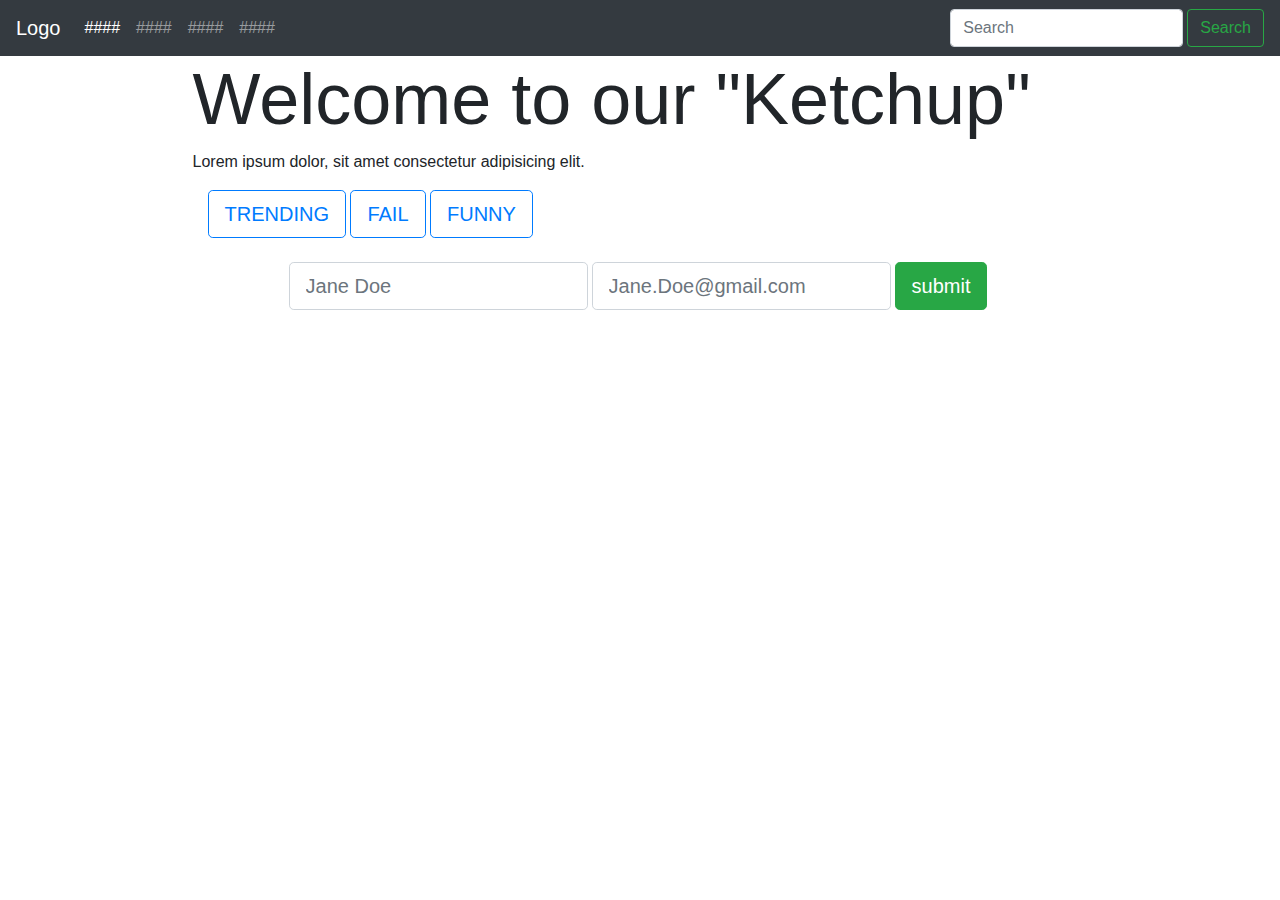
==== indexProject.html @ 81c2640e "WORK ALREADY" ====
<!DOCTYPE html>
<html lang="en">
<head>
    <meta charset="UTF-8">
    <meta name="viewport" content="width=device-width, initial-scale=1.0">
    <meta http-equiv="X-UA-Compatible" content="ie=edge">
    <title>*Project One*</title>

    <!-- BOOTSTRAP CSS -->
    <link rel="stylesheet" href="https://stackpath.bootstrapcdn.com/bootstrap/4.2.1/css/bootstrap.min.css">
   
    <!-- CSS  -->
    <link rel="stylesheet" type="text/css" href="css/styleProject.css">

</head>
<body>
    <!-- NAVIGATION BAR -->
    <nav class="navbar navbar-expand-sm navbar-dark bg-dark navbar-full" id="nav-main">
        <a class="navbar-brand" href="#">Logo</a>
            <ul class="navbar-nav mr-auto">
                <li class="nav-item active">
                    <a class="nav-link" href="#">####<span class="sr-only">(current)</span></a>
                </li>
                <li class="nav-item">
                    <a class="nav-link" href="#">####</a>
                </li>
                <li class="nav-item">
                    <a class="nav-link" href="#">####</a>
                </li>
                <li class="nav-item">
                    <a class="nav-link" href="#">####</a>
                </li>
            </ul>
                <form class="form-inline">
                    <input class="form-control mr-1" type="search" placeholder="Search" aria-label="Search">
                    <button class="btn btn-outline-success" type="submit">Search</button>
                </form>
    </nav>
    <!-- BODY CONTAINER -->
    <section id="cover">
            <div id="cover-caption">
                <div class="container">
                    <div class="col-sm-10 offset-sm-1">
                        <h1 class="display-3">Welcome to our "Ketchup"</h1>
                        <p>Lorem ipsum dolor, sit amet consectetur adipisicing elit.</p>

                        <div id="contentContainer">
                        </div>
                        <!-- SUBJECT BUTTONS  -->                        
                        <div id="trendingButtons">
                            <div class="container mr-3">
                                <button type="button" class="btn btn-outline-primary btn-lg">TRENDING</button>
                                <button type="button" class="btn btn-outline-primary btn-lg">FAIL</button>
                                <button type="button" class="btn btn-outline-primary btn-lg">FUNNY</button>
                            </div>
                            <br>
                        </div>
                    </div>
                </div>
            </div>
    </section>

    <!-- INPUT FORM -->
    <div id="submitButtonForm">
        <form action="" class="form-inline justify-content-center">
            <div class="form-group">
                <label class="sr-only">Name</label>
                <input type="text" class="form-control form-control-lg mr-1" placeholder="Jane Doe">
            </div>
            <div class="form-group">
                <label class="sr-only">Email</label>
                <input type="text" class="form-control form-control-lg mr-1" placeholder="Jane.Doe@gmail.com">
            </div>
            <button type="submit" class="btn btn-success btn-lg mr-1">submit</button>
        </form>
    </div>


    <script src="https://code.jquery.com/jquery-3.3.1.slim.min.js"></script>
    <script src="https://cdnjs.cloudflare.com/ajax/libs/popper.js/1.14.6/umd/popper.min.js"></script>
    <script src="https://stackpath.bootstrapcdn.com/bootstrap/4.2.1/js/bootstrap.min.js"></script>
    <script src="https://ajax.googleapis.com/ajax/libs/jquery/2.1.4/jquery.min.js"></script>
</body>
</html>
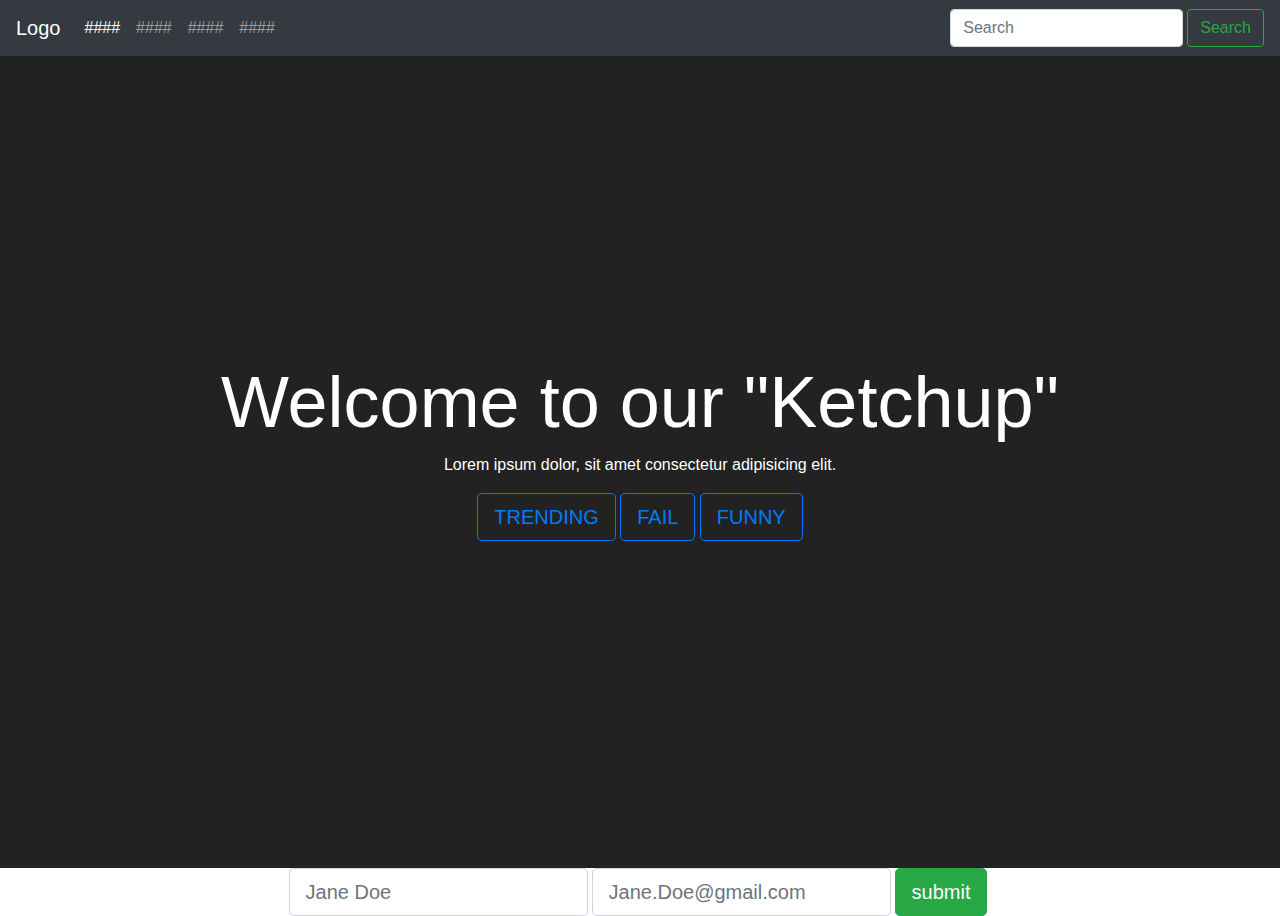
==== commit f4fd8a6e: "small mods to html and added a js file" ====
--- a/indexProject.html
+++ b/indexProject.html
@@ -75,6 +75,9 @@
         </form>
     </div>
 
+    <!-- JQUERY FILE  -->
+    <script type="text/javascript" src="appProject.js"></script>
+
 
     <script src="https://code.jquery.com/jquery-3.3.1.slim.min.js"></script>
     <script src="https://cdnjs.cloudflare.com/ajax/libs/popper.js/1.14.6/umd/popper.min.js"></script>
--- a/css/styleProject.css
+++ b/css/styleProject.css
@@ -0,0 +1,38 @@
+html, body {
+    height: 95%;
+}
+#cover {
+    background: #222 url("../images/jupiter.jpg") center center no-repeat;
+    background-size: cover;
+    color: white;
+    height: 100%;
+    text-align: center;
+    display: flex;
+    align-items: center;
+    position: relative;
+}
+#contentContainer {
+    height: 80%;
+    width: 80%;
+    align-items: center;
+
+}
+#trendingButtons.absolute {
+    position: absolute;
+    top: 50px;
+    right: 50px;
+    width: 100%;
+}
+#submitButtonForm {
+    text-align: center;
+    align-items: center;
+}
+#cover-caption {
+    width: 100%;
+}
+h1, h6 {
+    align-content: center;
+    text-align: center;
+} 
+
+/* NEED TO ADD LIGHT BOX FOR NAME/EMAIL/SUBMIT */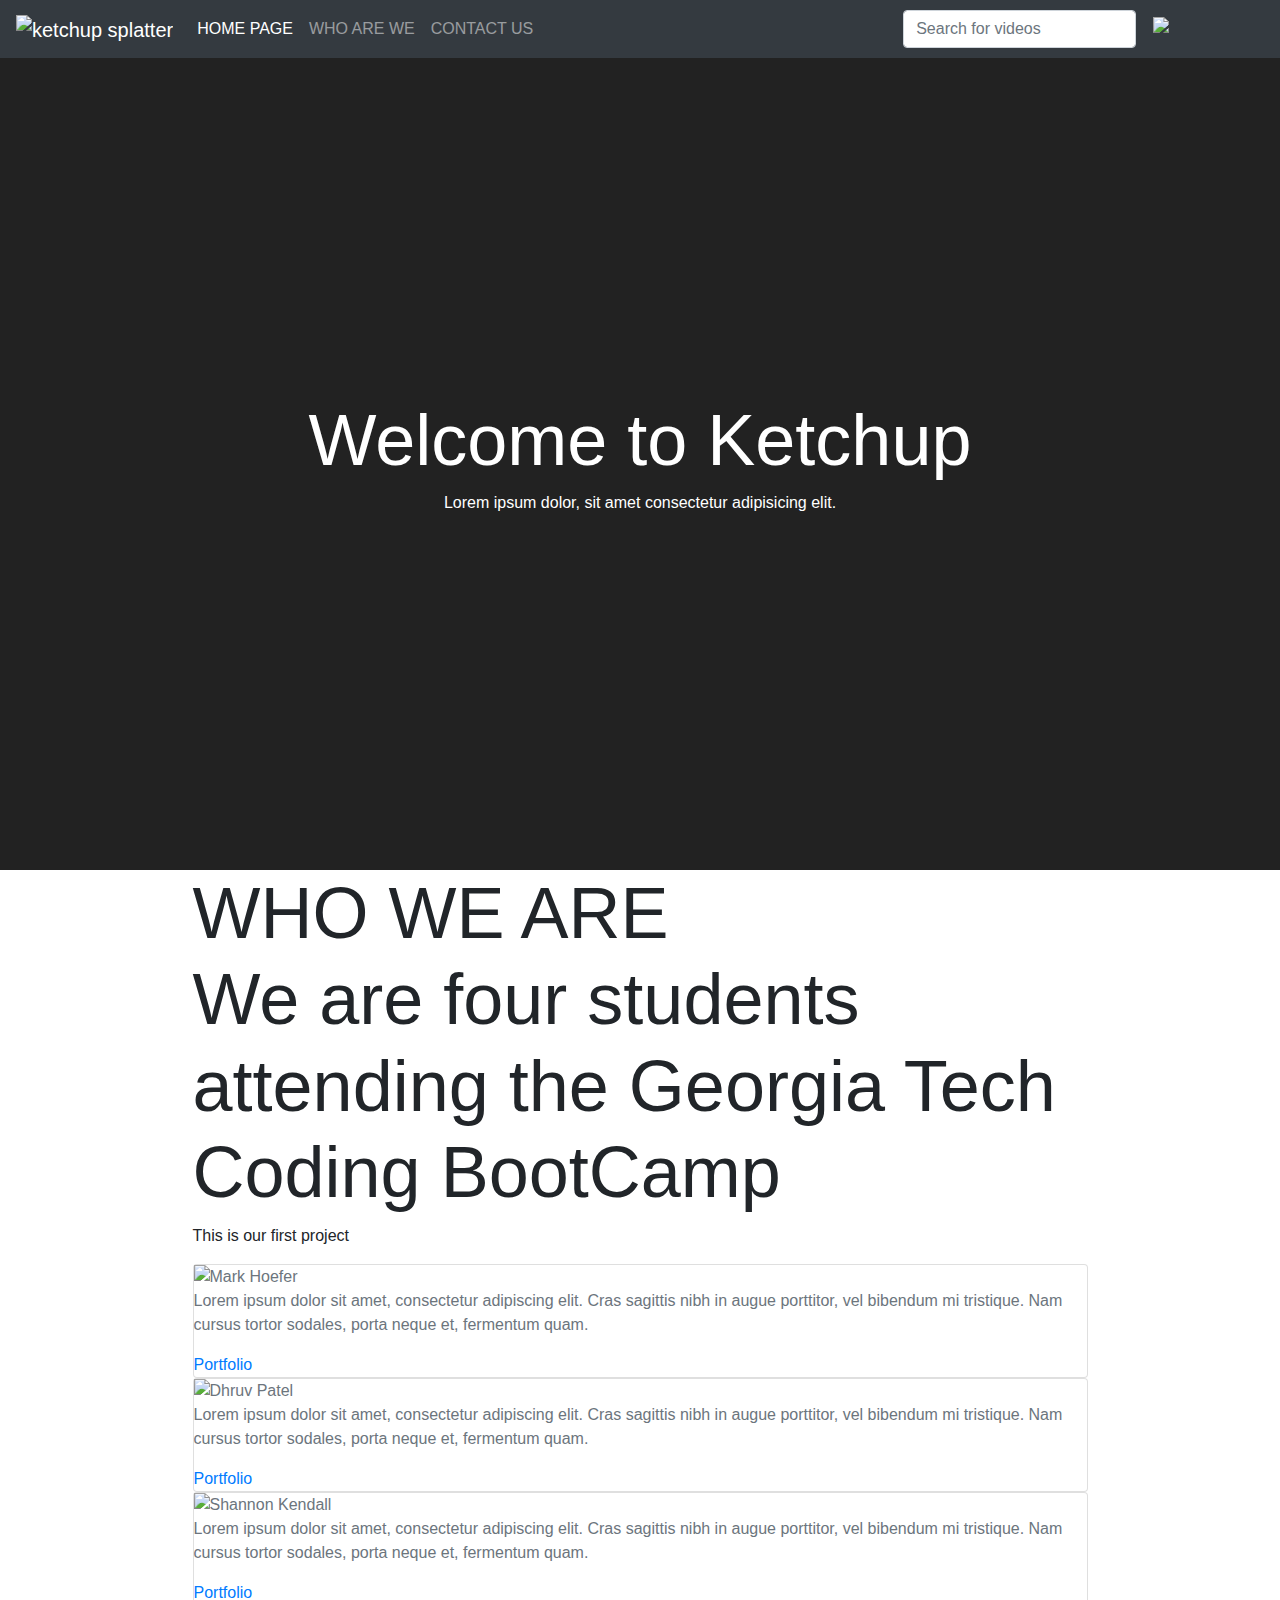
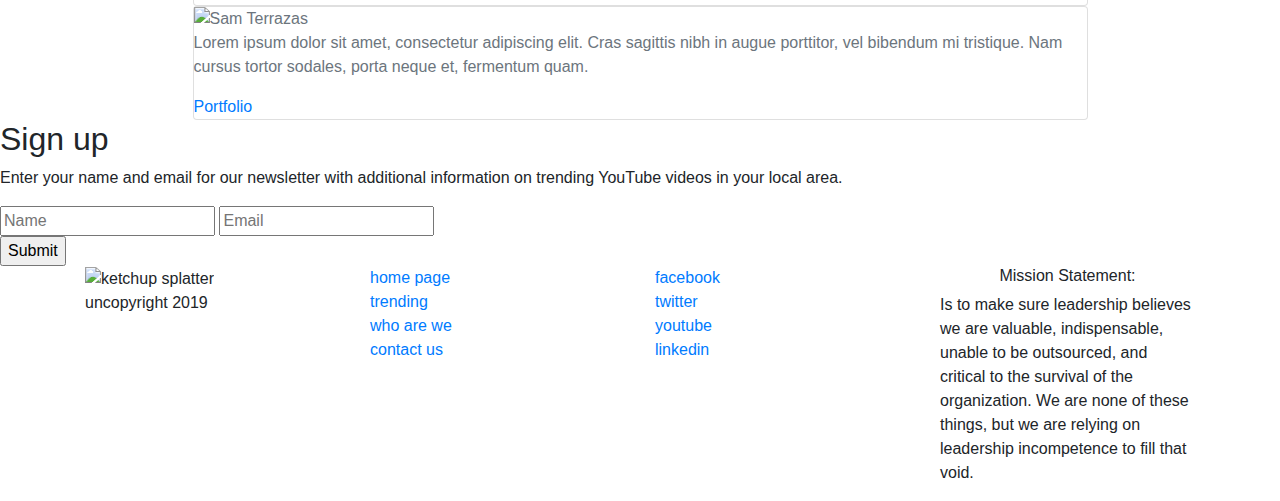
==== commit 0ecd6560: "updated to master branch" ====
--- a/indexProject.html
+++ b/indexProject.html
@@ -6,82 +6,191 @@
     <meta http-equiv="X-UA-Compatible" content="ie=edge">
     <title>*Project One*</title>
 
-    <!-- BOOTSTRAP CSS -->
+    <!--======== BOOTSTRAP CSS =======-->
     <link rel="stylesheet" href="https://stackpath.bootstrapcdn.com/bootstrap/4.2.1/css/bootstrap.min.css">
-   
-    <!-- CSS  -->
+
+    <!--======= FIREBASE =======-->
+    <link src="https://www.gstatic.com/firebasejs/5.7.3/firebase.js"></link>
+    <script src="https://www.gstatic.com/firebasejs/3.4.0/firebase.js"></script>
+
+    <!-- MATERIALIZED - CSS -->
+    <!-- <link rel="stylesheet" href="https://cdnjs.cloudflare.com/ajax/libs/materialize/1.0.0/css/materialize.min.css"> -->
+
+    <!-- MATERIALIZE - JAVASCRIPT -->
+    <!-- <script src="https://cdnjs.cloudflare.com/ajax/libs/materialize/1.0.0/js/materialize.min.js"></script> -->
+
+    <!--======= CSS  =======-->
     <link rel="stylesheet" type="text/css" href="css/styleProject.css">
 
 </head>
 <body>
-    <!-- NAVIGATION BAR -->
+    <!--======= NAVIGATION BAR =======-->
     <nav class="navbar navbar-expand-sm navbar-dark bg-dark navbar-full" id="nav-main">
-        <a class="navbar-brand" href="#">Logo</a>
+        <a class="navbar-brand" href=""><img class="logoImage" src="assets/images/ketchup2.png" alt="ketchup splatter"></a>
             <ul class="navbar-nav mr-auto">
                 <li class="nav-item active">
-                    <a class="nav-link" href="#">####<span class="sr-only">(current)</span></a>
+                    <a class="nav-link" href="#">HOME PAGE<span class="sr-only">(current)</span></a>
+                </li>
+                <!-- <li class="nav-item">
+                    <a class="nav-link" href="#">TRENDING</a>
+                </li> -->
+                <li class="nav-item">
+                    <a class="nav-link" href="#whoWeAre">WHO ARE WE</a>
                 </li>
                 <li class="nav-item">
-                    <a class="nav-link" href="#">####</a>
-                </li>
-                <li class="nav-item">
-                    <a class="nav-link" href="#">####</a>
-                </li>
-                <li class="nav-item">
-                    <a class="nav-link" href="#">####</a>
+                    <a class="nav-link" href="#">CONTACT US</a>
+                    <!-- <div class="modal fade" id="exampleModalLong" tabindex="-1" role="dialog" aria-labelledby="exampleModalLongTitle" aria-hidden="true">
+                            <div class="modal-dialog" role="document">
+                                <div class="modal-content">
+                                    <div class="modal-header">
+                                        <h5 class="modal-title" id="exampleModalLongTitle">Modal title</h5>
+                                    <button type="button" class="close" data-dismiss="modal" aria-label="Close">
+                                        <span aria-hidden="true">&times;</span>
+                                    </button>
+                                    </div>
+                                    <div class="modal-body">
+                                    ...
+                                    </div>
+                                    <div class="modal-footer">
+                                    <button type="button" class="btn btn-secondary" data-dismiss="modal">Close</button>
+                                    <button type="button" class="btn btn-primary">Save changes</button>
+                                    </div>
+                                </div>
+                            </div>
+                    </div> -->
                 </li>
             </ul>
                 <form class="form-inline">
-                    <input class="form-control mr-1" type="search" placeholder="Search" aria-label="Search">
-                    <button class="btn btn-outline-success" type="submit">Search</button>
+                    <input class="form-control mr-1" type="search" placeholder="Search for videos" aria-label="Search">
+                    <button class="btn btn-outline-dark" type="submit"><img class="searchImage" src="assets/images/searchIcon.png" alt="search icon"></button>
                 </form>
     </nav>
-    <!-- BODY CONTAINER -->
+    
+    <!--======= BODY CONTAINER =======-->
     <section id="cover">
             <div id="cover-caption">
                 <div class="container">
                     <div class="col-sm-10 offset-sm-1">
-                        <h1 class="display-3">Welcome to our "Ketchup"</h1>
-                        <p>Lorem ipsum dolor, sit amet consectetur adipisicing elit.</p>
+                        <h1 class="display-3">Welcome to Ketchup</h1>
+                        <p class="paragraph">Lorem ipsum dolor, sit amet consectetur adipisicing elit.</p>
 
-                        <div id="contentContainer">
-                        </div>
-                        <!-- SUBJECT BUTTONS  -->                        
-                        <div id="trendingButtons">
-                            <div class="container mr-3">
-                                <button type="button" class="btn btn-outline-primary btn-lg">TRENDING</button>
-                                <button type="button" class="btn btn-outline-primary btn-lg">FAIL</button>
-                                <button type="button" class="btn btn-outline-primary btn-lg">FUNNY</button>
-                            </div>
-                            <br>
-                        </div>
+                        <div id="emptyGoogleDiv"></div> <!--======= EMPTY DIV TO BE POPULATED BY THE GOOGLE API =======-->
+
+                        <div id="contentContainer"></div> <!--======= EMPTY DIV TO BE POPULATED BY THE YOUTUBE VIDEO =======-->
+                        <!--======= SUBJECT BUTTONS =======-->                        
+                        <!-- <div id="trendingButtons"> -->
+                            <!-- <div class="container mr-3"> -->
+                                <!-- <button type="button" class="btn btn-outline-primary btn-lg">TRENDING</button> -->
+                                <!-- <button type="button" class="btn btn-outline-primary btn-lg">FAIL</button> -->
+                                <!-- <button type="button" class="btn btn-outline-primary btn-lg">FUNNY</button> -->
+                            <!-- </div> -->
+                            <!-- <br> -->
+                        <!-- </div> -->
                     </div>
                 </div>
             </div>
     </section>
 
-    <!-- INPUT FORM -->
-    <div id="submitButtonForm">
-        <form action="" class="form-inline justify-content-center">
-            <div class="form-group">
-                <label class="sr-only">Name</label>
-                <input type="text" class="form-control form-control-lg mr-1" placeholder="Jane Doe">
+    <!--======= WHO WE ARE CONTAINER =======-->
+    <section id="whoWeAre">
+        <div id="cover-caption">
+            <div class="container">
+                <div class="col-sm-10 offset-sm-1">
+                    <h4 class="display-3"><strong>WHO WE ARE</strong><br>We are four students attending the Georgia Tech Coding BootCamp</h4>
+                    <p class="paragraphOne">This is our first project</p>
+
+                    <div class="studentCard text-muted">
+                        <div class="container">
+                
+                            <div class="row">
+                                <div class="card">
+                                    <img src="assets/images/Mark.png" alt="Mark Hoefer">
+                                    <p class="card-text">
+
+                                            Lorem ipsum dolor sit amet, consectetur adipiscing elit. Cras sagittis nibh in augue porttitor, vel bibendum mi tristique. Nam cursus tortor sodales, porta neque et, fermentum quam.</p>
+                                    <a href="https://github.com/skendall74" target="_blank">Portfolio</a>
+                                </div>
+                                <div class="card">
+                                    <img src="assets/images/Patel.png" alt="Dhruv Patel">
+                                    <p class="card-text">
+
+                                            Lorem ipsum dolor sit amet, consectetur adipiscing elit. Cras sagittis nibh in augue porttitor, vel bibendum mi tristique. Nam cursus tortor sodales, porta neque et, fermentum quam.</p>
+                                    <a href="https://github.com/darup67" target="_blank">Portfolio</a>
+                                </div>
+                                <div class="card">
+                                    <img src="assets/images/Shannon.jpeg" alt="Shannon Kendall">
+                                    <p class="card-text">
+
+                                            Lorem ipsum dolor sit amet, consectetur adipiscing elit. Cras sagittis nibh in augue porttitor, vel bibendum mi tristique. Nam cursus tortor sodales, porta neque et, fermentum quam.</p>
+                                    <a href="https://github.com/skendall74" target="_blank">Portfolio</a>
+                                </div>
+                                <div class="card">
+                                    <img src="assets/images/sam.jpg" alt="Sam Terrazas">
+                                    <p class="card-text">
+
+                                            Lorem ipsum dolor sit amet, consectetur adipiscing elit. Cras sagittis nibh in augue porttitor, vel bibendum mi tristique. Nam cursus tortor sodales, porta neque et, fermentum quam.</p>
+                                    <a href="https://github.com/sammysosa23" target="_blank">Portfolio</a>
+                                </div>
+                            </div>
+                
+                        </div>
+                    </div>
+                </div>
             </div>
-            <div class="form-group">
-                <label class="sr-only">Email</label>
-                <input type="text" class="form-control form-control-lg mr-1" placeholder="Jane.Doe@gmail.com">
+        </div>
+    </section>
+
+    <!--======= LIGHTBOX CONTAINING NAME - EMAIL FORM =======-->
+    <div class="lightbox">
+            <h2>Sign up</h2>
+            <p>Enter your name and email for our newsletter with additional information on trending YouTube videos in your local area.</p>
+            <form action=""">
+                <input type="name" class="name" placeholder="Name">
+                <input type="email" class="email" placeholder="Email"><br>
+                <input type="submit" value="Submit" class="submitButton"><br>
+                <!-- <img class="ketchupSticker" src="assets/images/giphy.gif" alt="ketchup sticker">  -->
+            </form>
+        </div>
+    <!--======= FOOTER ========-->
+    <footer id="footer-main">
+        <div class="container">
+            <div class="row">
+                <div class="col-sm-3">
+                    <img class="logoImage" src="assets/images/ketchup2.png" alt="ketchup splatter">
+                    <p>uncopyright 2019</p>
+                </div>
+                <div class="col-sm-3">
+                    <ul class="list-unstyled">
+                        <li><a href="">home page</a></li>
+                        <li><a href="">trending</a></li>
+                        <li><a href="">who are we</a></li>
+                        <li><a href="">contact us</a></li>
+                    </ul>
+                </div>
+                <div class="col-sm-3">
+                    <ul class="list-unstyled">
+                        <li><a href="http://google.com">facebook</a></li>
+                        <li><a href="http://google.com">twitter</a></li>
+                        <li><a href="http://google.com">youtube</a></li>
+                        <li><a href="http://google.com">linkedin</a></li>
+                    </ul>
+                </div>
+                <div class="col-sm-3">
+                    <h6>Mission Statement:</h6>
+                    <p>Is to make sure leadership believes we are valuable, 
+                    indispensable, unable to be outsourced, and critical to the survival of the organization.  
+                    We are none of these things, but we are relying on leadership incompetence to fill that void.</p>
+                </div>
             </div>
-            <button type="submit" class="btn btn-success btn-lg mr-1">submit</button>
-        </form>
+        </div>
+    </footer>
+
     </div>
-
-    <!-- JQUERY FILE  -->
-    <script type="text/javascript" src="appProject.js"></script>
-
-
     <script src="https://code.jquery.com/jquery-3.3.1.slim.min.js"></script>
     <script src="https://cdnjs.cloudflare.com/ajax/libs/popper.js/1.14.6/umd/popper.min.js"></script>
     <script src="https://stackpath.bootstrapcdn.com/bootstrap/4.2.1/js/bootstrap.min.js"></script>
     <script src="https://ajax.googleapis.com/ajax/libs/jquery/2.1.4/jquery.min.js"></script>
+    <!--======= JQUERY FILE =======-->
+    <script type="text/javascript" src="javascript/appProject.js"></script>
 </body>
 </html>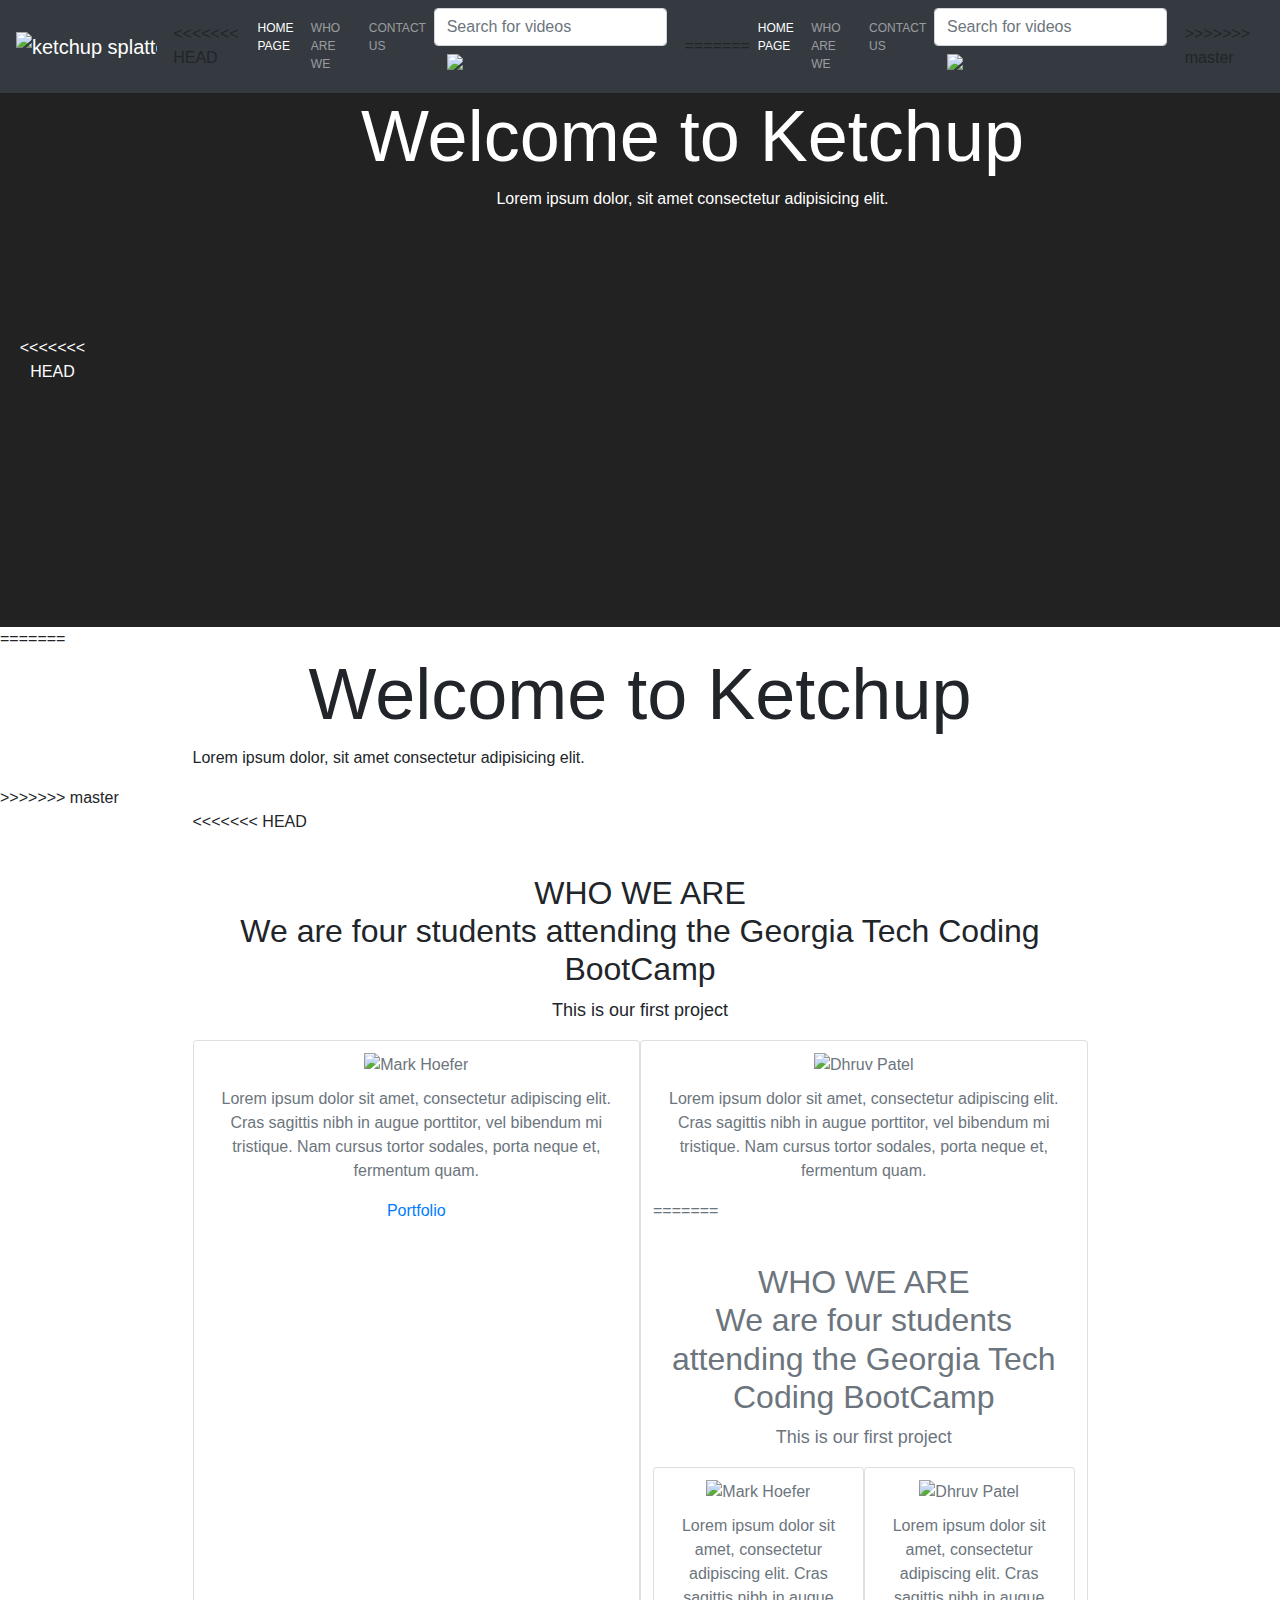
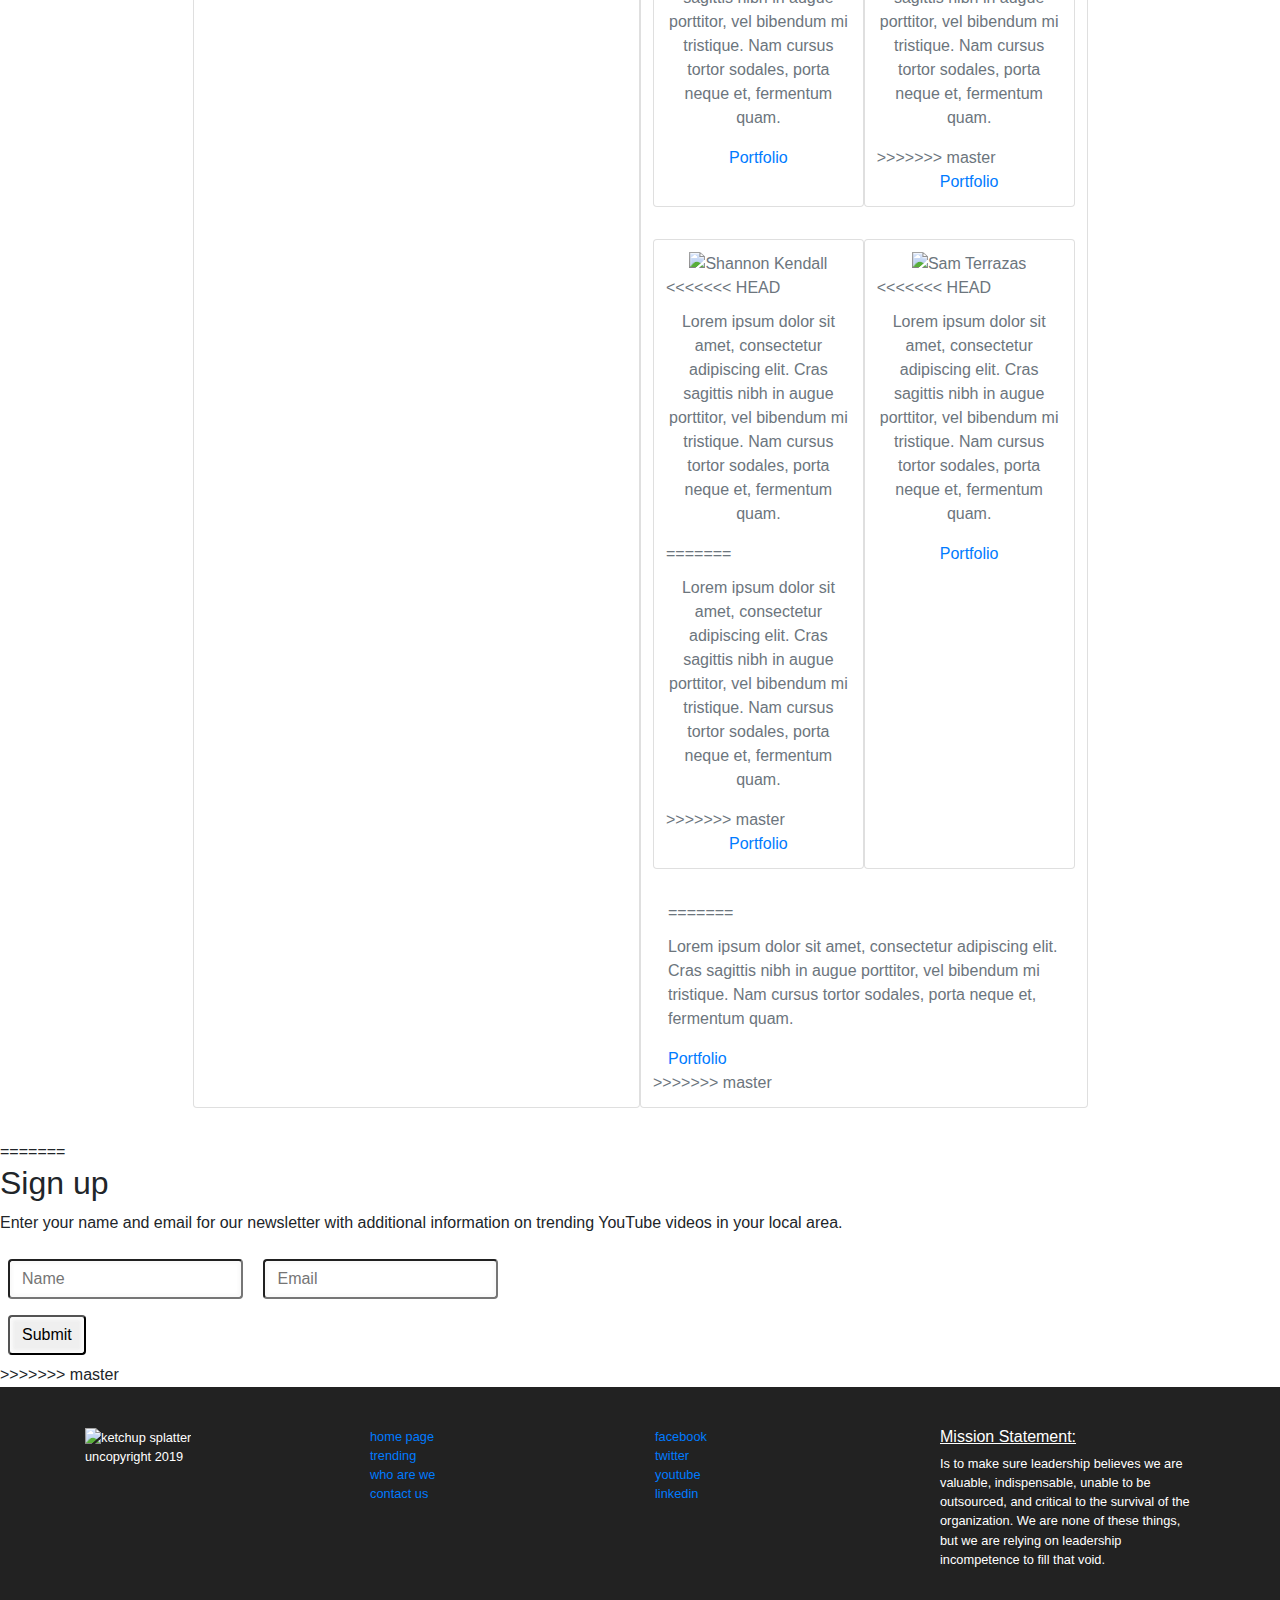
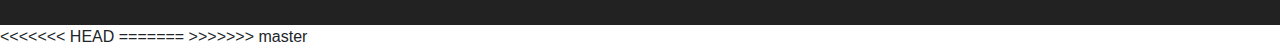
==== commit 2ec90e10: "Merge pull request #26 from sammysosa23/feature-html-css" ====
--- a/indexProject.html
+++ b/indexProject.html
@@ -1,45 +1,45 @@
 <!DOCTYPE html>
 <html lang="en">
+
 <head>
+    <link rel='shortcut icon' type='image/x-icon' href='./assets/images/favicon-youtube.ico' />
     <meta charset="UTF-8">
     <meta name="viewport" content="width=device-width, initial-scale=1.0">
     <meta http-equiv="X-UA-Compatible" content="ie=edge">
     <title>*Project One*</title>
+    <link rel="shortcut icon" type="image/png" href="assets/images/ketchup2.png" />
 
     <!--======== BOOTSTRAP CSS =======-->
     <link rel="stylesheet" href="https://stackpath.bootstrapcdn.com/bootstrap/4.2.1/css/bootstrap.min.css">
 
     <!--======= FIREBASE =======-->
-    <link src="https://www.gstatic.com/firebasejs/5.7.3/firebase.js"></link>
+    <link src="https://www.gstatic.com/firebasejs/5.7.3/firebase.js">
+    </link>
     <script src="https://www.gstatic.com/firebasejs/3.4.0/firebase.js"></script>
 
-    <!-- MATERIALIZED - CSS -->
-    <!-- <link rel="stylesheet" href="https://cdnjs.cloudflare.com/ajax/libs/materialize/1.0.0/css/materialize.min.css"> -->
-
-    <!-- MATERIALIZE - JAVASCRIPT -->
-    <!-- <script src="https://cdnjs.cloudflare.com/ajax/libs/materialize/1.0.0/js/materialize.min.js"></script> -->
-
     <!--======= CSS  =======-->
-    <link rel="stylesheet" type="text/css" href="css/styleProject.css">
+    <link rel="stylesheet" type="text/css" href="assets/css/styleProject.css">
 
 </head>
+
 <body>
     <!--======= NAVIGATION BAR =======-->
     <nav class="navbar navbar-expand-sm navbar-dark bg-dark navbar-full" id="nav-main">
         <a class="navbar-brand" href=""><img class="logoImage" src="assets/images/ketchup2.png" alt="ketchup splatter"></a>
-            <ul class="navbar-nav mr-auto">
-                <li class="nav-item active">
-                    <a class="nav-link" href="#">HOME PAGE<span class="sr-only">(current)</span></a>
-                </li>
-                <!-- <li class="nav-item">
+<<<<<<< HEAD
+        <ul class="navbar-nav mr-auto">
+            <li class="nav-item active">
+                <a class="nav-link" href="#">HOME PAGE<span class="sr-only">(current)</span></a>
+            </li>
+            <!-- <li class="nav-item">
                     <a class="nav-link" href="#">TRENDING</a>
                 </li> -->
-                <li class="nav-item">
-                    <a class="nav-link" href="#whoWeAre">WHO ARE WE</a>
-                </li>
-                <li class="nav-item">
-                    <a class="nav-link" href="#">CONTACT US</a>
-                    <!-- <div class="modal fade" id="exampleModalLong" tabindex="-1" role="dialog" aria-labelledby="exampleModalLongTitle" aria-hidden="true">
+            <li class="nav-item">
+                <a class="nav-link" href="#whoWeAre">WHO ARE WE</a>
+            </li>
+            <li class="nav-item">
+                <a class="nav-link" href="#">CONTACT US</a>
+                <!-- <div class="modal fade" id="exampleModalLong" tabindex="-1" role="dialog" aria-labelledby="exampleModalLongTitle" aria-hidden="true">
                             <div class="modal-dialog" role="document">
                                 <div class="modal-content">
                                     <div class="modal-header">
@@ -58,81 +58,149 @@
                                 </div>
                             </div>
                     </div> -->
+            </li>
+        </ul>
+        <form class="form-inline">
+            <input id="keywords" class="form-control mr-1" type="search" placeholder="Search for videos" aria-label="Search">
+            <button id="search" class="btn btn-outline-dark" type="submit"><img class="searchImage" src="assets/images/searchIcon.png"
+                    alt="search icon"></button>
+        </form>
+=======
+            <ul class="navbar-nav mr-auto">
+                <li class="nav-item active">
+                    <a class="nav-link" href="#">HOME PAGE<span class="sr-only">(current)</span></a>
+                </li>
+                <li class="nav-item">
+                    <a class="nav-link" href="#whoWeAre">WHO ARE WE</a>
+                </li>
+                <li class="nav-item">
+                    <a class="contactForm nav-link" href="contactUsForm">CONTACT US</a>
                 </li>
             </ul>
                 <form class="form-inline">
                     <input class="form-control mr-1" type="search" placeholder="Search for videos" aria-label="Search">
                     <button class="btn btn-outline-dark" type="submit"><img class="searchImage" src="assets/images/searchIcon.png" alt="search icon"></button>
                 </form>
+>>>>>>> master
     </nav>
-    
+
     <!--======= BODY CONTAINER =======-->
     <section id="cover">
+<<<<<<< HEAD
+        <div id="cover-caption">
+            <div class="container">
+                <div class="col-sm-10 offset-sm-1">
+                    <h1 class="display-3">Welcome to Ketchup</h1>
+                    <p class="paragraph">Lorem ipsum dolor, sit amet consectetur adipisicing elit.</p>
+
+
+                    <!--======= EMPTY DIV TO BE POPULATED BY THE GOOGLE API =======-->
+                    <div id="map"></div>
+
+                    <div id="contentContainer"></div>
+                    <!--======= EMPTY DIV TO BE POPULATED BY THE YOUTUBE VIDEO =======-->
+                    <!--======= SUBJECT BUTTONS =======-->
+                    <!-- <div id="trendingButtons"> -->
+                    <!-- <div class="container mr-3"> -->
+                    <!-- <button type="button" class="btn btn-outline-primary btn-lg">TRENDING</button> -->
+                    <!-- <button type="button" class="btn btn-outline-primary btn-lg">FAIL</button> -->
+                    <!-- <button type="button" class="btn btn-outline-primary btn-lg">FUNNY</button> -->
+                    <!-- </div> -->
+                    <!-- <br> -->
+                    <!-- </div> -->
+                </div>
+            </div>
+        </div>
+    </section>
+=======
             <div id="cover-caption">
                 <div class="container">
                     <div class="col-sm-10 offset-sm-1">
                         <h1 class="display-3">Welcome to Ketchup</h1>
-                        <p class="paragraph">Lorem ipsum dolor, sit amet consectetur adipisicing elit.</p>
-
-                        <div id="emptyGoogleDiv"></div> <!--======= EMPTY DIV TO BE POPULATED BY THE GOOGLE API =======-->
-
-                        <div id="contentContainer"></div> <!--======= EMPTY DIV TO BE POPULATED BY THE YOUTUBE VIDEO =======-->
-                        <!--======= SUBJECT BUTTONS =======-->                        
-                        <!-- <div id="trendingButtons"> -->
-                            <!-- <div class="container mr-3"> -->
-                                <!-- <button type="button" class="btn btn-outline-primary btn-lg">TRENDING</button> -->
-                                <!-- <button type="button" class="btn btn-outline-primary btn-lg">FAIL</button> -->
-                                <!-- <button type="button" class="btn btn-outline-primary btn-lg">FUNNY</button> -->
-                            <!-- </div> -->
-                            <!-- <br> -->
-                        <!-- </div> -->
+                        <p class="paragraph">Lorem ipsum dolor, sit amet consectetur adipisicing elit.</p>      
                     </div>
                 </div>
             </div>
-    </section>
+    </section>        
+>>>>>>> master
 
     <!--======= WHO WE ARE CONTAINER =======-->
     <section id="whoWeAre">
         <div id="cover-caption">
             <div class="container">
                 <div class="col-sm-10 offset-sm-1">
-                    <h4 class="display-3"><strong>WHO WE ARE</strong><br>We are four students attending the Georgia Tech Coding BootCamp</h4>
+<<<<<<< HEAD
+                    <h4 class="display-3"><strong>WHO WE ARE</strong><br>We are four students attending the Georgia
+                        Tech Coding BootCamp</h4>
                     <p class="paragraphOne">This is our first project</p>
-
                     <div class="studentCard text-muted">
                         <div class="container">
-                
+
                             <div class="row">
                                 <div class="card">
                                     <img src="assets/images/Mark.png" alt="Mark Hoefer">
                                     <p class="card-text">
 
-                                            Lorem ipsum dolor sit amet, consectetur adipiscing elit. Cras sagittis nibh in augue porttitor, vel bibendum mi tristique. Nam cursus tortor sodales, porta neque et, fermentum quam.</p>
+                                        Lorem ipsum dolor sit amet, consectetur adipiscing elit. Cras sagittis nibh in
+                                        augue porttitor, vel bibendum mi tristique. Nam cursus tortor sodales, porta
+                                        neque et, fermentum quam.</p>
                                     <a href="https://github.com/skendall74" target="_blank">Portfolio</a>
                                 </div>
                                 <div class="card">
                                     <img src="assets/images/Patel.png" alt="Dhruv Patel">
                                     <p class="card-text">
 
-                                            Lorem ipsum dolor sit amet, consectetur adipiscing elit. Cras sagittis nibh in augue porttitor, vel bibendum mi tristique. Nam cursus tortor sodales, porta neque et, fermentum quam.</p>
+                                        Lorem ipsum dolor sit amet, consectetur adipiscing elit. Cras sagittis nibh in
+                                        augue porttitor, vel bibendum mi tristique. Nam cursus tortor sodales, porta
+                                        neque et, fermentum quam.</p>
+=======
+                    <h4 class="display-4"><strong>WHO WE ARE</strong><br>We are four students attending the Georgia Tech Coding BootCamp</h4>
+                    <p class="paragraphOne">This is our first project</p>
+                    <div class="studentCard text-muted">
+                        <div class="container">
+                            <div class="row">
+                                <div class="card">
+                                    <img src="assets/images/Mark.png" alt="Mark Hoefer">
+                                    <p class="card-text">Lorem ipsum dolor sit amet, consectetur adipiscing elit. Cras sagittis nibh in augue porttitor, vel bibendum mi tristique. Nam cursus tortor sodales, porta neque et, fermentum quam.</p>
+                                    <a href="https://github.com/skendall74" target="_blank">Portfolio</a>
+                                </div>
+                                <div class="card">
+                                    <img src="assets/images/DPLinkedinProPic.png" alt="Dhruv Patel">
+                                    <p class="card-text">Lorem ipsum dolor sit amet, consectetur adipiscing elit. Cras sagittis nibh in augue porttitor, vel bibendum mi tristique. Nam cursus tortor sodales, porta neque et, fermentum quam.</p>
+>>>>>>> master
                                     <a href="https://github.com/darup67" target="_blank">Portfolio</a>
                                 </div>
                                 <div class="card">
                                     <img src="assets/images/Shannon.jpeg" alt="Shannon Kendall">
+<<<<<<< HEAD
                                     <p class="card-text">
 
-                                            Lorem ipsum dolor sit amet, consectetur adipiscing elit. Cras sagittis nibh in augue porttitor, vel bibendum mi tristique. Nam cursus tortor sodales, porta neque et, fermentum quam.</p>
+                                        Lorem ipsum dolor sit amet, consectetur adipiscing elit. Cras sagittis nibh in
+                                        augue porttitor, vel bibendum mi tristique. Nam cursus tortor sodales, porta
+                                        neque et, fermentum quam.</p>
+=======
+                                    <p class="card-text">Lorem ipsum dolor sit amet, consectetur adipiscing elit. Cras sagittis nibh in augue porttitor, vel bibendum mi tristique. Nam cursus tortor sodales, porta neque et, fermentum quam.</p>
+>>>>>>> master
                                     <a href="https://github.com/skendall74" target="_blank">Portfolio</a>
                                 </div>
                                 <div class="card">
                                     <img src="assets/images/sam.jpg" alt="Sam Terrazas">
+<<<<<<< HEAD
                                     <p class="card-text">
 
-                                            Lorem ipsum dolor sit amet, consectetur adipiscing elit. Cras sagittis nibh in augue porttitor, vel bibendum mi tristique. Nam cursus tortor sodales, porta neque et, fermentum quam.</p>
+                                        Lorem ipsum dolor sit amet, consectetur adipiscing elit. Cras sagittis nibh in
+                                        augue porttitor, vel bibendum mi tristique. Nam cursus tortor sodales, porta
+                                        neque et, fermentum quam.</p>
                                     <a href="https://github.com/sammysosa23" target="_blank">Portfolio</a>
                                 </div>
                             </div>
-                
+
+=======
+                                    <p class="card-text">Lorem ipsum dolor sit amet, consectetur adipiscing elit. Cras sagittis nibh in augue porttitor, vel bibendum mi tristique. Nam cursus tortor sodales, porta neque et, fermentum quam.</p>
+                                    <a href="https://github.com/sammysosa23" target="_blank">Portfolio</a>
+                                </div>
+                            </div>
+>>>>>>> master
                         </div>
                     </div>
                 </div>
@@ -142,15 +210,52 @@
 
     <!--======= LIGHTBOX CONTAINING NAME - EMAIL FORM =======-->
     <div class="lightbox">
+<<<<<<< HEAD
+        <h2>Sign up</h2>
+        <p>Enter your name and email for our newsletter with additional information on trending YouTube videos in your
+            local area.</p>
+        <form action=""">
+                <input type=" name" class="name" placeholder="Name">
+            <input type="email" class="email" placeholder="Email"><br>
+            <input type="submit" value="Submit" class="submitButton"><br>
+            <!-- <img class="ketchupSticker" src="assets/images/giphy.gif" alt="ketchup sticker">  -->
+        </form>
+    </div>
+=======
             <h2>Sign up</h2>
             <p>Enter your name and email for our newsletter with additional information on trending YouTube videos in your local area.</p>
             <form action=""">
                 <input type="name" class="name" placeholder="Name">
                 <input type="email" class="email" placeholder="Email"><br>
                 <input type="submit" value="Submit" class="submitButton"><br>
-                <!-- <img class="ketchupSticker" src="assets/images/giphy.gif" alt="ketchup sticker">  -->
             </form>
         </div>
+
+    <!-- ======= CONTACT US FORM ======= -->
+    <div class="contactUsLightBox">
+        <div class="contactUsForm">
+            <div class="modal-header">
+                <h5 class="modal-title" id="exampleModalCenterTitle">Contact Us:</h5>
+            </div>    
+                <form>
+                <div class="form-group contactName">
+                    <label for="exampleFormControlInput1">Name:</label>
+                    <input type="name" class="form-control" id="exampleFormControlInput1" placeholder="name">
+                </div>
+                <div class="form-group contactEmail">
+                        <label for="exampleFormControlInput1">Email:</label>
+                        <input type="email" class="form-control" id="exampleFormControlInput1" placeholder="john.doe@yahoo.com">
+                    </div>
+                <div class="form-group contactMessage">
+                    <label for="exampleFormControlTextarea1">Message:</label>
+                    <textarea class="form-control" id="exampleFormControlTextarea1" rows="10"></textarea>
+                </div>
+                <input type="submit" value="Submit" class="contactUsSubmitButton"><br>
+            </form>
+        </div>
+    </div>
+
+>>>>>>> master
     <!--======= FOOTER ========-->
     <footer id="footer-main">
         <div class="container">
@@ -177,9 +282,9 @@
                 </div>
                 <div class="col-sm-3">
                     <h6>Mission Statement:</h6>
-                    <p>Is to make sure leadership believes we are valuable, 
-                    indispensable, unable to be outsourced, and critical to the survival of the organization.  
-                    We are none of these things, but we are relying on leadership incompetence to fill that void.</p>
+                    <p>Is to make sure leadership believes we are valuable,
+                        indispensable, unable to be outsourced, and critical to the survival of the organization.
+                        We are none of these things, but we are relying on leadership incompetence to fill that void.</p>
                 </div>
             </div>
         </div>
@@ -190,7 +295,14 @@
     <script src="https://cdnjs.cloudflare.com/ajax/libs/popper.js/1.14.6/umd/popper.min.js"></script>
     <script src="https://stackpath.bootstrapcdn.com/bootstrap/4.2.1/js/bootstrap.min.js"></script>
     <script src="https://ajax.googleapis.com/ajax/libs/jquery/2.1.4/jquery.min.js"></script>
+    <script async defer src="https://maps.googleapis.com/maps/api/js?key=AIzaSyBG_e26J2reLpshZj7mnvMe3j9rw9qwMqo&callback=initMap">
+    </script>
     <!--======= JQUERY FILE =======-->
+<<<<<<< HEAD
+    <script type="text/javascript" src="assets/js/appProject.js"></script>
+=======
     <script type="text/javascript" src="javascript/appProject.js"></script>
+>>>>>>> master
 </body>
-</html>+
+</html>
--- a/assets/css/styleProject.css
+++ b/assets/css/styleProject.css
@@ -0,0 +1,166 @@
+html, body {
+<<<<<<< HEAD
+    height: 95%;
+    width: 100%;
+}
+
+#map {
+    height: 400px;
+}
+
+#cover {
+    background: #222 url("./../images/background.jpg");
+=======
+    height: 100%;
+}
+#cover {
+    background: #222;
+>>>>>>> master
+    background-size: cover;
+    color: white;
+    height: 100%;
+    text-align: center;
+    display: flex;
+    align-items: center;
+    position: relative;
+}
+#contentContainer {
+    height: 80%;
+    width: 80%;
+    align-items: center;
+
+}
+#cover-caption {
+    width: 100%;
+}
+.form-inline {
+    margin-right: 10px;
+}
+/* FOOTER */
+#footer-main {
+    background: #222;
+    color: white;
+    font-size: 0.8rem;
+    padding: 2.5rem 0;
+}
+h1, h6 {
+    align-content: center;
+    text-align: center;
+}
+/* LOGO IMAGE */
+.logoImage {
+    width: 70px;
+    height: 70px;
+}
+/* SEARCH IMAGE */
+.searchImage {
+    width: 20px;
+    height: 20px;
+}
+/* LIGHTBOX - SIGN UP */
+.lightbox {
+    position: absolute;
+    top: 150px;
+    left: 325px;
+    display: none;
+    width: 50%;
+    height: 60%;
+    padding: 100px;
+    color: #000000;
+    background-color: #F79090;
+    text-align: center;
+    text-shadow: #333 0 1px 0;
+    opacity: .9;
+    border-radius: 6%;
+}
+/* LIGHTBOX - NAME INPUT */
+input[type="name"], input[type="email"], input[type="submit"] {
+    margin: 8px;
+    padding: 6px 12px;
+    outline: none;
+    border-radius: 4px;
+    box-shadow: inset 0 0 3px 3px #fafafa;
+}
+/* NAVBAR - ACTIVE - WHO WE ARE - CONTACT US */
+li[class="nav-item"], li[class="nav-item active"] {
+    font-size: 12px;
+}
+
+/* STUDENT CARD CONTAINER */
+/* ======= CARDS ======= */
+
+/* CARDS */
+.card {
+    float: left;
+    width: 50%;
+    padding: .75rem;
+    margin-bottom: 2rem;
+}
+/* CARD - IMAGES */
+.card > img {
+    max-width: 200px;
+    max-height: 150px;
+    align-self: center;
+}
+/* CARD - PARAGRAPH - LINK */
+.card > p, .card > a {
+    text-align: center;
+}
+.card-text {
+    padding-top: 10px;
+}
+
+/* ===== WHO WE ARE - SECTION ===== */
+/* WHO WE ARE - PARAGRAPH */
+h4 {
+    text-align: center;
+    font-size: 2rem !important;
+    padding-top: 40px;
+}
+.paragraphOne {
+    text-align: center;
+    font-size: 18px;
+    font-weight: 300;
+}
+/* ===== FOOTER ===== */
+h6 {
+    text-decoration: underline;
+    text-align: left;
+}
+/* ====== GOOGLE DIV - POPULATED BY GOOGLE API ====== */
+#emptyGoogleDiv {
+    height: 40%;
+    width: 70%;
+}
+
+/*  ====== CONTACT US FORM ======  */
+.modal-title {
+    width: 100%;
+
+}
+.contactUsForm {
+    align-content: center;
+}
+.contactUsLightBox {
+    visibility: inherit;
+    position: absolute;
+    top: 150px;
+    left: 325px;
+    display: none;
+    width: 60%;
+    height: 80%;
+    padding: 80px;
+    color: #000000;
+    background-color: #F79090;
+    text-shadow: #333 0 1px 0;
+    opacity: .9;
+    border-radius: 6%;
+}
+.contactName, .contactEmail, .contactMessage {
+    width: 90%;
+    align-content: center;
+    margin: auto;
+}
+form {
+    margin: auto;
+}
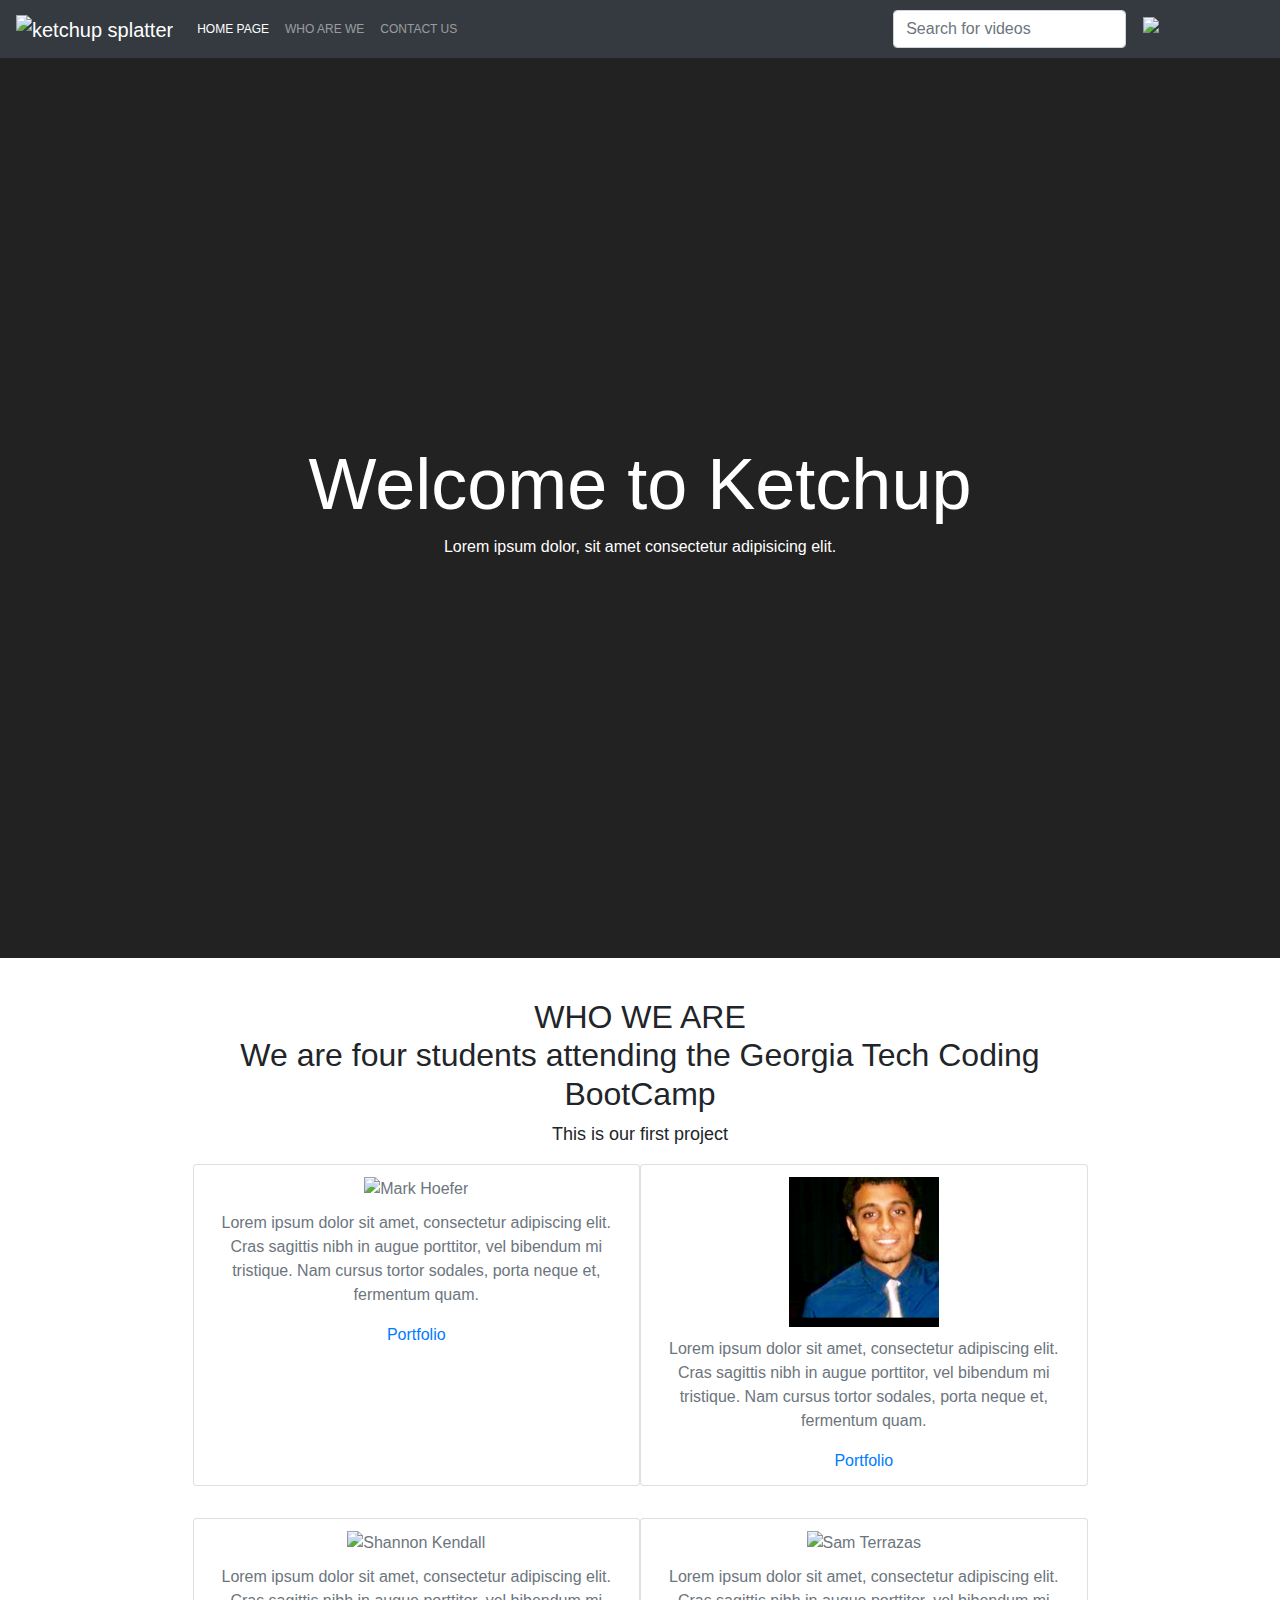
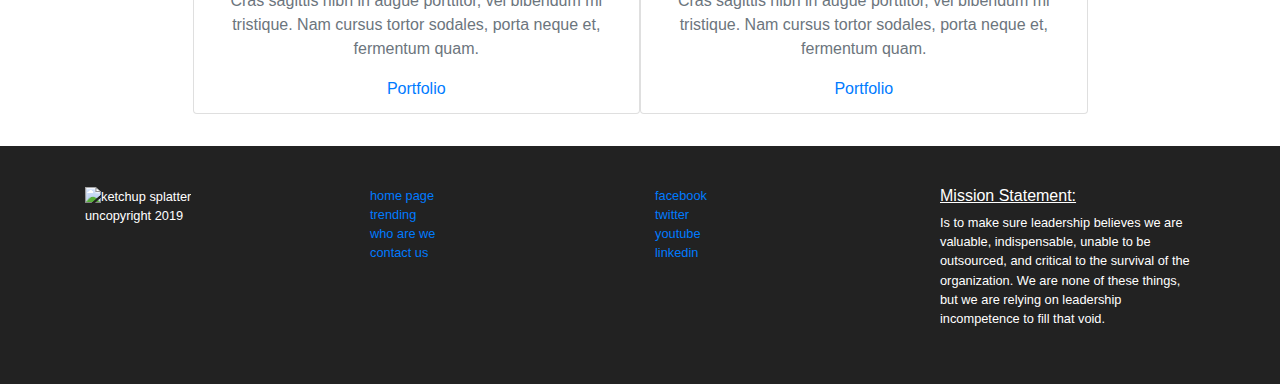
==== commit 5dcd0010: "Merge branch 'master' into Shannon" ====
--- a/indexProject.html
+++ b/indexProject.html
@@ -26,46 +26,6 @@
     <!--======= NAVIGATION BAR =======-->
     <nav class="navbar navbar-expand-sm navbar-dark bg-dark navbar-full" id="nav-main">
         <a class="navbar-brand" href=""><img class="logoImage" src="assets/images/ketchup2.png" alt="ketchup splatter"></a>
-<<<<<<< HEAD
-        <ul class="navbar-nav mr-auto">
-            <li class="nav-item active">
-                <a class="nav-link" href="#">HOME PAGE<span class="sr-only">(current)</span></a>
-            </li>
-            <!-- <li class="nav-item">
-                    <a class="nav-link" href="#">TRENDING</a>
-                </li> -->
-            <li class="nav-item">
-                <a class="nav-link" href="#whoWeAre">WHO ARE WE</a>
-            </li>
-            <li class="nav-item">
-                <a class="nav-link" href="#">CONTACT US</a>
-                <!-- <div class="modal fade" id="exampleModalLong" tabindex="-1" role="dialog" aria-labelledby="exampleModalLongTitle" aria-hidden="true">
-                            <div class="modal-dialog" role="document">
-                                <div class="modal-content">
-                                    <div class="modal-header">
-                                        <h5 class="modal-title" id="exampleModalLongTitle">Modal title</h5>
-                                    <button type="button" class="close" data-dismiss="modal" aria-label="Close">
-                                        <span aria-hidden="true">&times;</span>
-                                    </button>
-                                    </div>
-                                    <div class="modal-body">
-                                    ...
-                                    </div>
-                                    <div class="modal-footer">
-                                    <button type="button" class="btn btn-secondary" data-dismiss="modal">Close</button>
-                                    <button type="button" class="btn btn-primary">Save changes</button>
-                                    </div>
-                                </div>
-                            </div>
-                    </div> -->
-            </li>
-        </ul>
-        <form class="form-inline">
-            <input id="keywords" class="form-control mr-1" type="search" placeholder="Search for videos" aria-label="Search">
-            <button id="search" class="btn btn-outline-dark" type="submit"><img class="searchImage" src="assets/images/searchIcon.png"
-                    alt="search icon"></button>
-        </form>
-=======
             <ul class="navbar-nav mr-auto">
                 <li class="nav-item active">
                     <a class="nav-link" href="#">HOME PAGE<span class="sr-only">(current)</span></a>
@@ -81,38 +41,10 @@
                     <input class="form-control mr-1" type="search" placeholder="Search for videos" aria-label="Search">
                     <button class="btn btn-outline-dark" type="submit"><img class="searchImage" src="assets/images/searchIcon.png" alt="search icon"></button>
                 </form>
->>>>>>> master
     </nav>
 
     <!--======= BODY CONTAINER =======-->
     <section id="cover">
-<<<<<<< HEAD
-        <div id="cover-caption">
-            <div class="container">
-                <div class="col-sm-10 offset-sm-1">
-                    <h1 class="display-3">Welcome to Ketchup</h1>
-                    <p class="paragraph">Lorem ipsum dolor, sit amet consectetur adipisicing elit.</p>
-
-
-                    <!--======= EMPTY DIV TO BE POPULATED BY THE GOOGLE API =======-->
-                    <div id="map"></div>
-
-                    <div id="contentContainer"></div>
-                    <!--======= EMPTY DIV TO BE POPULATED BY THE YOUTUBE VIDEO =======-->
-                    <!--======= SUBJECT BUTTONS =======-->
-                    <!-- <div id="trendingButtons"> -->
-                    <!-- <div class="container mr-3"> -->
-                    <!-- <button type="button" class="btn btn-outline-primary btn-lg">TRENDING</button> -->
-                    <!-- <button type="button" class="btn btn-outline-primary btn-lg">FAIL</button> -->
-                    <!-- <button type="button" class="btn btn-outline-primary btn-lg">FUNNY</button> -->
-                    <!-- </div> -->
-                    <!-- <br> -->
-                    <!-- </div> -->
-                </div>
-            </div>
-        </div>
-    </section>
-=======
             <div id="cover-caption">
                 <div class="container">
                     <div class="col-sm-10 offset-sm-1">
@@ -122,38 +54,12 @@
                 </div>
             </div>
     </section>        
->>>>>>> master
 
     <!--======= WHO WE ARE CONTAINER =======-->
     <section id="whoWeAre">
         <div id="cover-caption">
             <div class="container">
                 <div class="col-sm-10 offset-sm-1">
-<<<<<<< HEAD
-                    <h4 class="display-3"><strong>WHO WE ARE</strong><br>We are four students attending the Georgia
-                        Tech Coding BootCamp</h4>
-                    <p class="paragraphOne">This is our first project</p>
-                    <div class="studentCard text-muted">
-                        <div class="container">
-
-                            <div class="row">
-                                <div class="card">
-                                    <img src="assets/images/Mark.png" alt="Mark Hoefer">
-                                    <p class="card-text">
-
-                                        Lorem ipsum dolor sit amet, consectetur adipiscing elit. Cras sagittis nibh in
-                                        augue porttitor, vel bibendum mi tristique. Nam cursus tortor sodales, porta
-                                        neque et, fermentum quam.</p>
-                                    <a href="https://github.com/skendall74" target="_blank">Portfolio</a>
-                                </div>
-                                <div class="card">
-                                    <img src="assets/images/Patel.png" alt="Dhruv Patel">
-                                    <p class="card-text">
-
-                                        Lorem ipsum dolor sit amet, consectetur adipiscing elit. Cras sagittis nibh in
-                                        augue porttitor, vel bibendum mi tristique. Nam cursus tortor sodales, porta
-                                        neque et, fermentum quam.</p>
-=======
                     <h4 class="display-4"><strong>WHO WE ARE</strong><br>We are four students attending the Georgia Tech Coding BootCamp</h4>
                     <p class="paragraphOne">This is our first project</p>
                     <div class="studentCard text-muted">
@@ -167,40 +73,19 @@
                                 <div class="card">
                                     <img src="assets/images/DPLinkedinProPic.png" alt="Dhruv Patel">
                                     <p class="card-text">Lorem ipsum dolor sit amet, consectetur adipiscing elit. Cras sagittis nibh in augue porttitor, vel bibendum mi tristique. Nam cursus tortor sodales, porta neque et, fermentum quam.</p>
->>>>>>> master
                                     <a href="https://github.com/darup67" target="_blank">Portfolio</a>
                                 </div>
                                 <div class="card">
                                     <img src="assets/images/Shannon.jpeg" alt="Shannon Kendall">
-<<<<<<< HEAD
-                                    <p class="card-text">
-
-                                        Lorem ipsum dolor sit amet, consectetur adipiscing elit. Cras sagittis nibh in
-                                        augue porttitor, vel bibendum mi tristique. Nam cursus tortor sodales, porta
-                                        neque et, fermentum quam.</p>
-=======
                                     <p class="card-text">Lorem ipsum dolor sit amet, consectetur adipiscing elit. Cras sagittis nibh in augue porttitor, vel bibendum mi tristique. Nam cursus tortor sodales, porta neque et, fermentum quam.</p>
->>>>>>> master
                                     <a href="https://github.com/skendall74" target="_blank">Portfolio</a>
                                 </div>
                                 <div class="card">
                                     <img src="assets/images/sam.jpg" alt="Sam Terrazas">
-<<<<<<< HEAD
-                                    <p class="card-text">
-
-                                        Lorem ipsum dolor sit amet, consectetur adipiscing elit. Cras sagittis nibh in
-                                        augue porttitor, vel bibendum mi tristique. Nam cursus tortor sodales, porta
-                                        neque et, fermentum quam.</p>
-                                    <a href="https://github.com/sammysosa23" target="_blank">Portfolio</a>
-                                </div>
-                            </div>
-
-=======
                                     <p class="card-text">Lorem ipsum dolor sit amet, consectetur adipiscing elit. Cras sagittis nibh in augue porttitor, vel bibendum mi tristique. Nam cursus tortor sodales, porta neque et, fermentum quam.</p>
                                     <a href="https://github.com/sammysosa23" target="_blank">Portfolio</a>
                                 </div>
                             </div>
->>>>>>> master
                         </div>
                     </div>
                 </div>
@@ -210,18 +95,6 @@
 
     <!--======= LIGHTBOX CONTAINING NAME - EMAIL FORM =======-->
     <div class="lightbox">
-<<<<<<< HEAD
-        <h2>Sign up</h2>
-        <p>Enter your name and email for our newsletter with additional information on trending YouTube videos in your
-            local area.</p>
-        <form action=""">
-                <input type=" name" class="name" placeholder="Name">
-            <input type="email" class="email" placeholder="Email"><br>
-            <input type="submit" value="Submit" class="submitButton"><br>
-            <!-- <img class="ketchupSticker" src="assets/images/giphy.gif" alt="ketchup sticker">  -->
-        </form>
-    </div>
-=======
             <h2>Sign up</h2>
             <p>Enter your name and email for our newsletter with additional information on trending YouTube videos in your local area.</p>
             <form action=""">
@@ -255,7 +128,6 @@
         </div>
     </div>
 
->>>>>>> master
     <!--======= FOOTER ========-->
     <footer id="footer-main">
         <div class="container">
@@ -298,11 +170,7 @@
     <script async defer src="https://maps.googleapis.com/maps/api/js?key=AIzaSyBG_e26J2reLpshZj7mnvMe3j9rw9qwMqo&callback=initMap">
     </script>
     <!--======= JQUERY FILE =======-->
-<<<<<<< HEAD
-    <script type="text/javascript" src="assets/js/appProject.js"></script>
-=======
     <script type="text/javascript" src="javascript/appProject.js"></script>
->>>>>>> master
 </body>
 
-</html>
+</html>--- a/assets/css/styleProject.css
+++ b/assets/css/styleProject.css
@@ -1,21 +1,8 @@
 html, body {
-<<<<<<< HEAD
-    height: 95%;
-    width: 100%;
-}
-
-#map {
-    height: 400px;
-}
-
-#cover {
-    background: #222 url("./../images/background.jpg");
-=======
     height: 100%;
 }
 #cover {
     background: #222;
->>>>>>> master
     background-size: cover;
     color: white;
     height: 100%;
@@ -46,7 +33,7 @@
 h1, h6 {
     align-content: center;
     text-align: center;
-}
+} 
 /* LOGO IMAGE */
 .logoImage {
     width: 70px;
@@ -54,8 +41,8 @@
 }
 /* SEARCH IMAGE */
 .searchImage {
-    width: 20px;
-    height: 20px;
+    width: 20px;    
+    height: 20px;      
 }
 /* LIGHTBOX - SIGN UP */
 .lightbox {
@@ -162,5 +149,6 @@
     margin: auto;
 }
 form {
+    /* align-content: center; */
     margin: auto;
-}
+}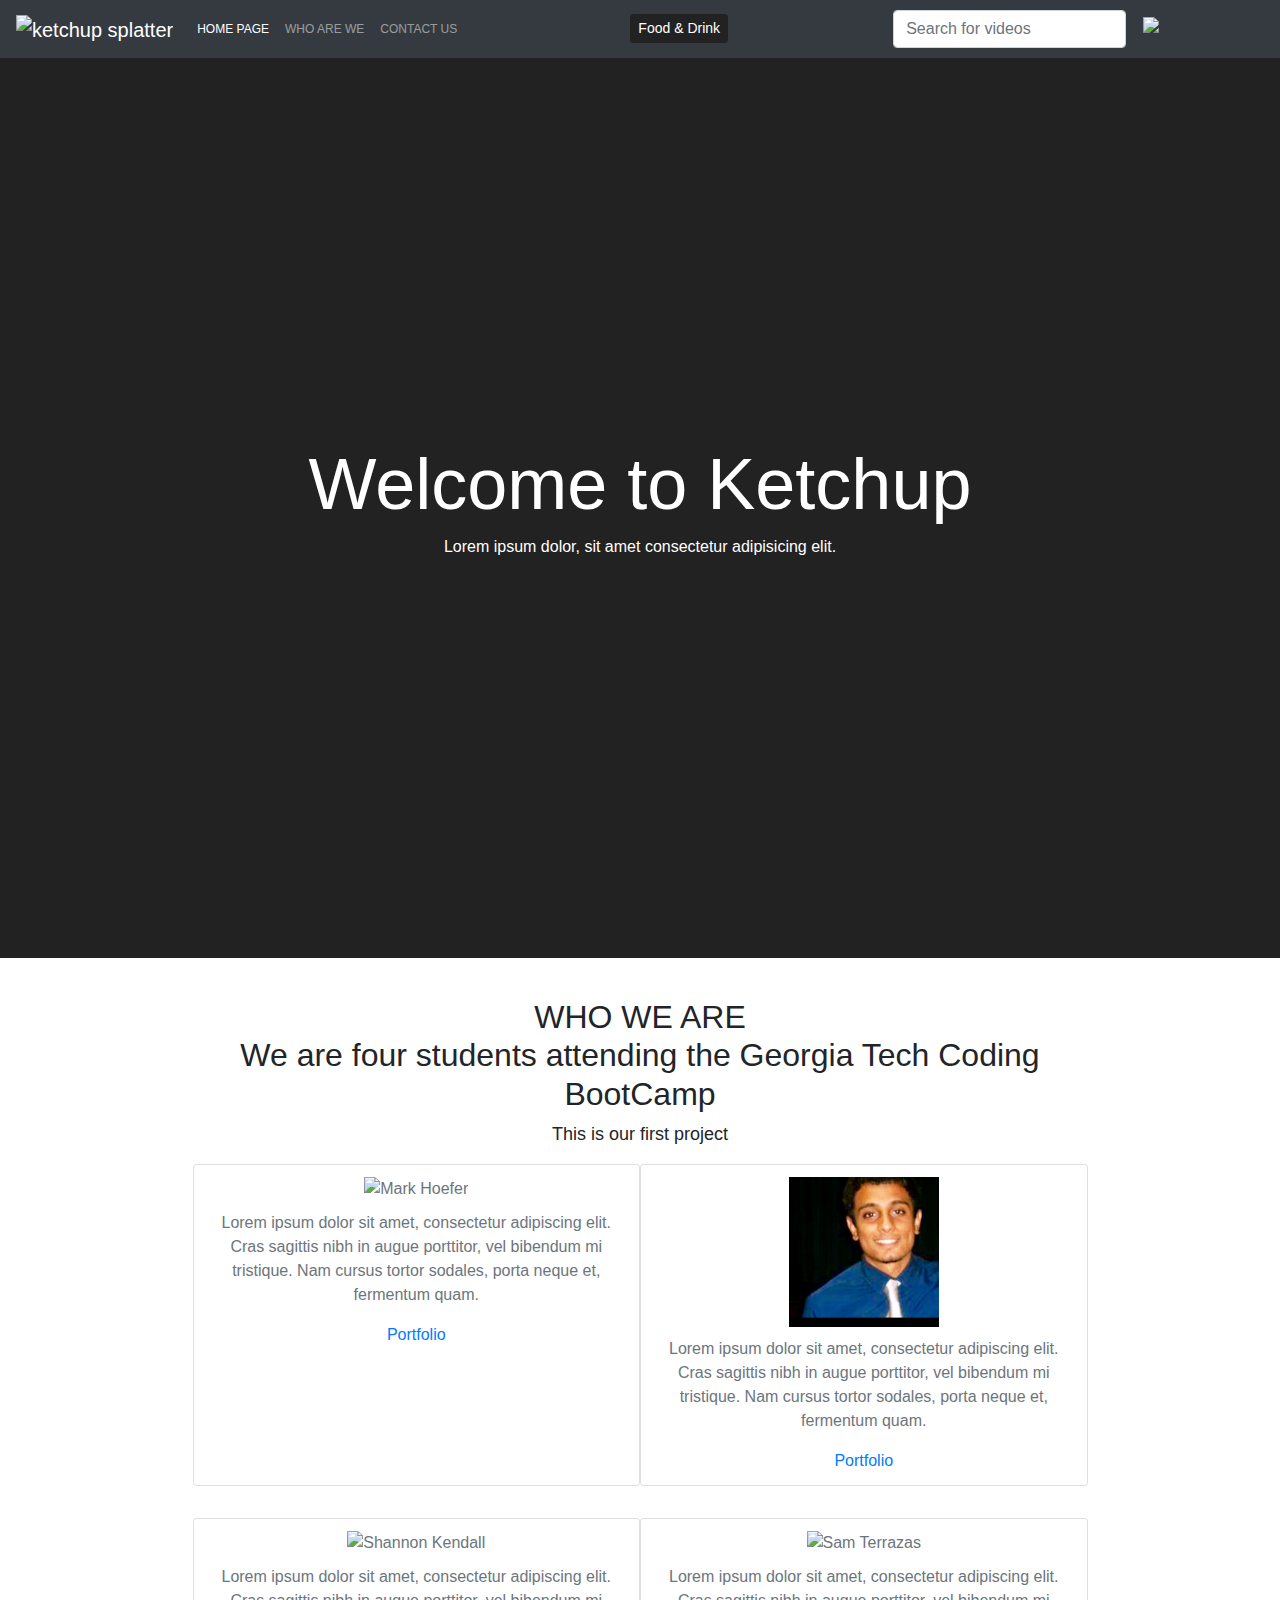
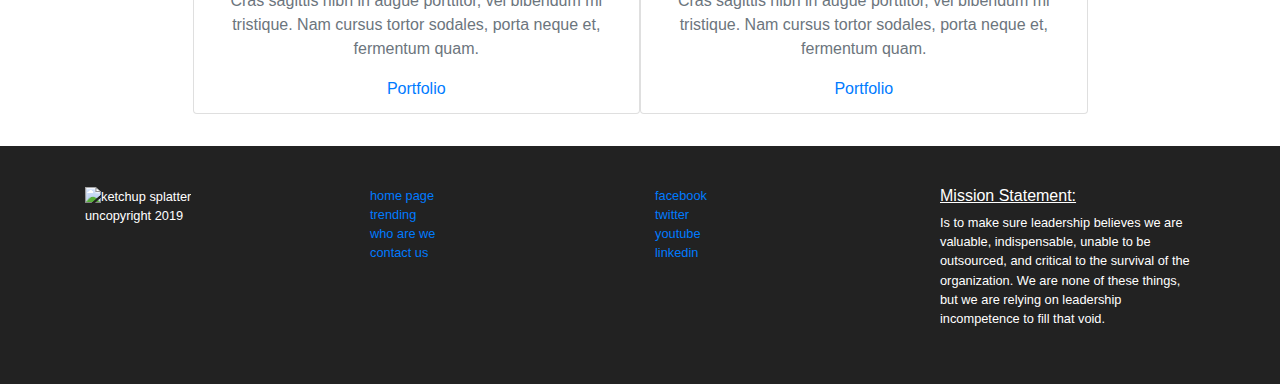
==== commit e8109292: "Merge pull request #29 from sammysosa23/origin-master" ====
--- a/indexProject.html
+++ b/indexProject.html
@@ -19,6 +19,7 @@
 
     <!--======= CSS  =======-->
     <link rel="stylesheet" type="text/css" href="assets/css/styleProject.css">
+    <link rel="stylesheet" type="text/css" href="assets/css/modal.css">
 
 </head>
 
@@ -37,6 +38,17 @@
                     <a class="contactForm nav-link" href="contactUsForm">CONTACT US</a>
                 </li>
             </ul>
+<button type="button" class="btn btn-primary btn-sm" data-toggle="modal" data-target=".bd-example-modal-lg">Food &
+    Drink</button>
+
+<div class="modal fade bd-example-modal-lg" tabindex="-1" role="dialog" aria-labelledby="myLargeModalLabel" aria-hidden="true">
+    <div class="modal-dialog modal-lg">
+        <div class="modal-content">
+            <!--  <input id="pac-input" class="controls" type="text" placeholder="Search Box">-->
+            <div id="mapCanvas"></div>
+        </div>
+    </div>
+</div>
                 <form class="form-inline">
                     <input class="form-control mr-1" type="search" placeholder="Search for videos" aria-label="Search">
                     <button class="btn btn-outline-dark" type="submit"><img class="searchImage" src="assets/images/searchIcon.png" alt="search icon"></button>
@@ -146,10 +158,10 @@
                 </div>
                 <div class="col-sm-3">
                     <ul class="list-unstyled">
-                        <li><a href="http://google.com">facebook</a></li>
-                        <li><a href="http://google.com">twitter</a></li>
-                        <li><a href="http://google.com">youtube</a></li>
-                        <li><a href="http://google.com">linkedin</a></li>
+                        <li><a href="http://facebook.com">facebook</a></li>
+                        <li><a href="http://twitter.com">twitter</a></li>
+                        <li><a href="http://youtube.com">youtube</a></li>
+                        <li><a href="http://linkedin.com">linkedin</a></li>
                     </ul>
                 </div>
                 <div class="col-sm-3">
@@ -167,10 +179,12 @@
     <script src="https://cdnjs.cloudflare.com/ajax/libs/popper.js/1.14.6/umd/popper.min.js"></script>
     <script src="https://stackpath.bootstrapcdn.com/bootstrap/4.2.1/js/bootstrap.min.js"></script>
     <script src="https://ajax.googleapis.com/ajax/libs/jquery/2.1.4/jquery.min.js"></script>
-    <script async defer src="https://maps.googleapis.com/maps/api/js?key=AIzaSyBG_e26J2reLpshZj7mnvMe3j9rw9qwMqo&callback=initMap">
-    </script>
+    <script src="https://maps.googleapis.com/maps/api/js?key=AIzaSyBG_e26J2reLpshZj7mnvMe3j9rw9qwMqo&callback=initMap&libraries=places"
+  async defer></script>
+
     <!--======= JQUERY FILE =======-->
-    <script type="text/javascript" src="javascript/appProject.js"></script>
+    <script type="text/javascript" src="assets/js/appProject.js"></script>
+    <script type="text/javascript" src="assets/js/modal.js"></script>
 </body>
 
-</html>+</html>
--- a/assets/css/styleProject.css
+++ b/assets/css/styleProject.css
@@ -33,7 +33,7 @@
 h1, h6 {
     align-content: center;
     text-align: center;
-} 
+}
 /* LOGO IMAGE */
 .logoImage {
     width: 70px;
@@ -41,8 +41,8 @@
 }
 /* SEARCH IMAGE */
 .searchImage {
-    width: 20px;    
-    height: 20px;      
+    width: 20px;
+    height: 20px;
 }
 /* LIGHTBOX - SIGN UP */
 .lightbox {
@@ -149,6 +149,5 @@
     margin: auto;
 }
 form {
-    /* align-content: center; */
     margin: auto;
-}+}
--- a/assets/css/modal.css
+++ b/assets/css/modal.css
@@ -0,0 +1,99 @@
+/* For Modal CSS*/
+
+#map {
+    height: 100%;
+}
+
+#mapCanvas  {
+    height: 500px;
+}
+
+html,
+body {
+    height: 100%;
+    margin: 0;
+    padding: 0;
+}
+
+#description {
+  font-family: Roboto;
+  font-size: 15px;
+  font-weight: 300;
+}
+
+#infowindow-content .title {
+  font-weight: bold;
+}
+
+#infowindow-content {
+  display: none;
+}
+
+#map #infowindow-content {
+  display: inline;
+}
+
+.pac-card {
+  margin: 10px 10px 0 0;
+  border-radius: 2px 0 0 2px;
+  box-sizing: border-box;
+  -moz-box-sizing: border-box;
+  outline: none;
+  box-shadow: 0 2px 6px rgba(0, 0, 0, 0.3);
+  background-color: #fff;
+  font-family: Roboto;
+}
+
+#pac-container {
+  padding-bottom: 12px;
+  margin-right: 12px;
+  z-index: 1051 !important;
+}
+
+.pac-controls {
+  display: inline-block;
+  padding: 5px 11px;
+}
+
+.pac-controls label {
+  font-family: Roboto;
+  font-size: 13px;
+  font-weight: 300;
+}
+
+#pac-input {
+  background-color: #fff;
+  font-family: Roboto;
+  font-size: 15px;
+  font-weight: 300;
+  margin-left: 12px;
+  padding: 0 11px 0 13px;
+  text-overflow: ellipsis;
+  width: 400px;
+}
+
+#pac-input:focus {
+  border-color: #4d90fe;
+}
+
+#title {
+  color: #fff;
+  background-color: #4d90fe;
+  font-size: 25px;
+  font-weight: 500;
+  padding: 6px 12px;
+}
+#target {
+  width: 345px;
+}
+
+.btn-primary {
+  background-color: #222;
+  border: Black;
+}
+
+.btn-primary:hover {
+  background-color: red;
+  border: red;
+  color: green;
+}
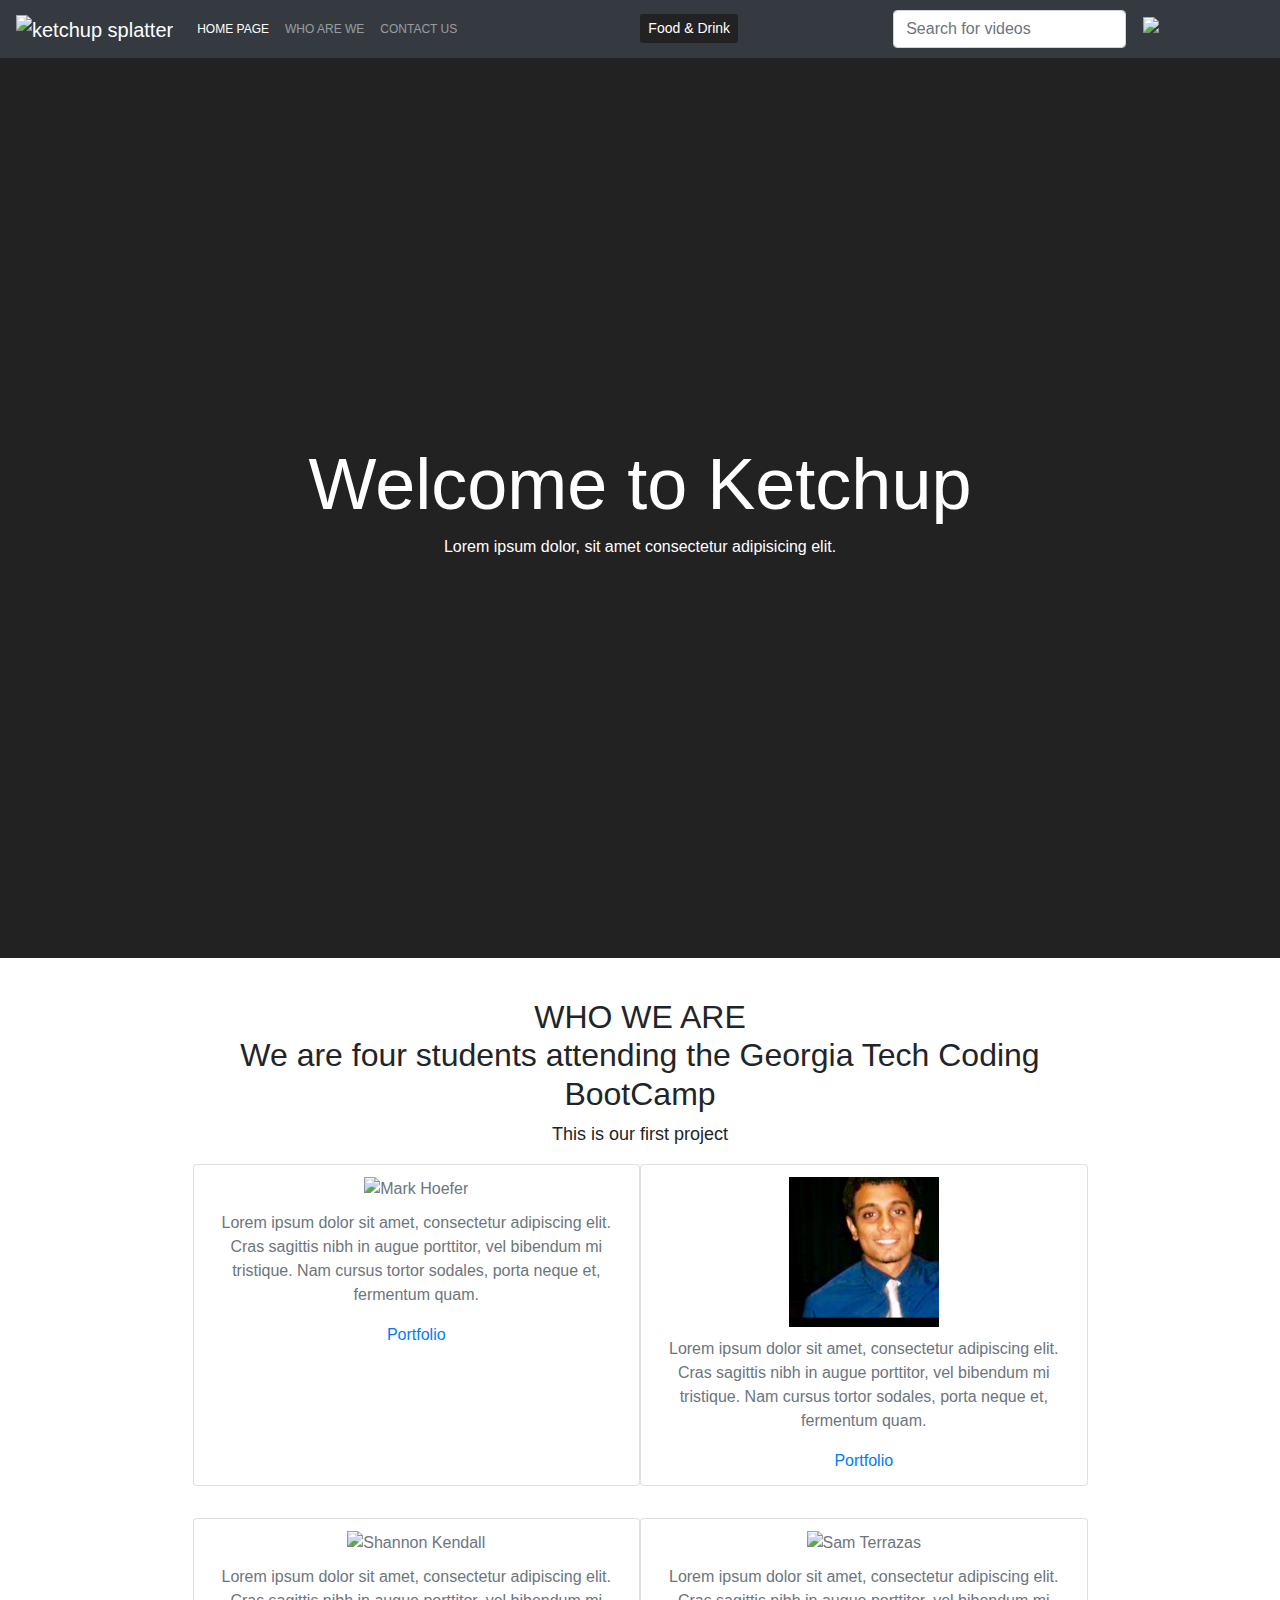
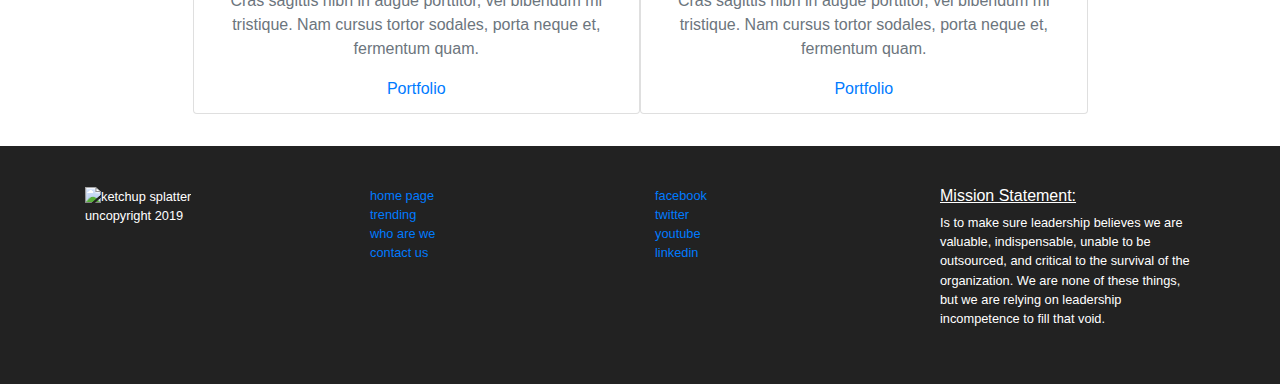
==== commit 25e2f268: "Working Youtube and Google API" ====
--- a/indexProject.html
+++ b/indexProject.html
@@ -27,38 +27,42 @@
     <!--======= NAVIGATION BAR =======-->
     <nav class="navbar navbar-expand-sm navbar-dark bg-dark navbar-full" id="nav-main">
         <a class="navbar-brand" href=""><img class="logoImage" src="assets/images/ketchup2.png" alt="ketchup splatter"></a>
-            <ul class="navbar-nav mr-auto">
-                <li class="nav-item active">
-                    <a class="nav-link" href="#">HOME PAGE<span class="sr-only">(current)</span></a>
-                </li>
-                <li class="nav-item">
-                    <a class="nav-link" href="#whoWeAre">WHO ARE WE</a>
-                </li>
-                <li class="nav-item">
-                    <a class="contactForm nav-link" href="contactUsForm">CONTACT US</a>
-                </li>
-            </ul>
-<button type="button" class="btn btn-primary btn-sm" data-toggle="modal" data-target=".bd-example-modal-lg">Food &
-    Drink</button>
-
-<div class="modal fade bd-example-modal-lg" tabindex="-1" role="dialog" aria-labelledby="myLargeModalLabel" aria-hidden="true">
-    <div class="modal-dialog modal-lg">
-        <div class="modal-content">
-            <!--  <input id="pac-input" class="controls" type="text" placeholder="Search Box">-->
-            <div id="mapCanvas"></div>
-        </div>
-    </div>
-</div>
-                <form class="form-inline">
-                    <input class="form-control mr-1" type="search" placeholder="Search for videos" aria-label="Search">
-                    <button class="btn btn-outline-dark" type="submit"><img class="searchImage" src="assets/images/searchIcon.png" alt="search icon"></button>
-                </form>
+        <ul class="navbar-nav mr-auto">
+            <li class="nav-item active">
+                <a class="nav-link" href="#">HOME PAGE<span class="sr-only">(current)</span></a>
+            </li>
+            <li class="nav-item">
+                <a class="nav-link" href="#whoWeAre">WHO ARE WE</a>
+            </li>
+            <li class="nav-item">
+                <a class="contactForm nav-link" href="contactUsForm">CONTACT US</a>
+            </li>
+        </ul>
+        <button type="button" class="btn btn-primary btn-sm" data-toggle="modal" data-target=".bd-example-modal-lg">Food
+            &
+            Drink</button>
+
+        <div class="modal fade bd-example-modal-lg" tabindex="-1" role="dialog" aria-labelledby="myLargeModalLabel"
+            aria-hidden="true">
+            <div class="modal-dialog modal-lg">
+                <div class="modal-content">
+                    <!--  <input id="pac-input" class="controls" type="text" placeholder="Search Box">-->
+                    <div id="mapCanvas"></div>
+                </div>
+            </div>
+        </div>
+        <form class="form-inline">
+            <input id="keywords" class="form-control mr-1" type="search" placeholder="Search for videos" aria-label="Search">
+            <button id="search" class="btn btn-outline-dark" type="submit"><img class="searchImage" src="assets/images/searchIcon.png"
+                    alt="search icon"></button>
+        </form>
     </nav>
 
     <!--======= BODY CONTAINER =======-->
     <section id="cover">
             <div id="cover-caption">
                 <div class="container">
+                    <div id="map"></div>
                     <div class="col-sm-10 offset-sm-1">
                         <h1 class="display-3">Welcome to Ketchup</h1>
                         <p class="paragraph">Lorem ipsum dolor, sit amet consectetur adipisicing elit.</p>      
@@ -67,43 +71,52 @@
             </div>
     </section>        
 
-    <!--======= WHO WE ARE CONTAINER =======-->
-    <section id="whoWeAre">
-        <div id="cover-caption">
-            <div class="container">
-                <div class="col-sm-10 offset-sm-1">
-                    <h4 class="display-4"><strong>WHO WE ARE</strong><br>We are four students attending the Georgia Tech Coding BootCamp</h4>
-                    <p class="paragraphOne">This is our first project</p>
-                    <div class="studentCard text-muted">
-                        <div class="container">
-                            <div class="row">
-                                <div class="card">
-                                    <img src="assets/images/Mark.png" alt="Mark Hoefer">
-                                    <p class="card-text">Lorem ipsum dolor sit amet, consectetur adipiscing elit. Cras sagittis nibh in augue porttitor, vel bibendum mi tristique. Nam cursus tortor sodales, porta neque et, fermentum quam.</p>
-                                    <a href="https://github.com/skendall74" target="_blank">Portfolio</a>
-                                </div>
-                                <div class="card">
-                                    <img src="assets/images/DPLinkedinProPic.png" alt="Dhruv Patel">
-                                    <p class="card-text">Lorem ipsum dolor sit amet, consectetur adipiscing elit. Cras sagittis nibh in augue porttitor, vel bibendum mi tristique. Nam cursus tortor sodales, porta neque et, fermentum quam.</p>
-                                    <a href="https://github.com/darup67" target="_blank">Portfolio</a>
-                                </div>
-                                <div class="card">
-                                    <img src="assets/images/Shannon.jpeg" alt="Shannon Kendall">
-                                    <p class="card-text">Lorem ipsum dolor sit amet, consectetur adipiscing elit. Cras sagittis nibh in augue porttitor, vel bibendum mi tristique. Nam cursus tortor sodales, porta neque et, fermentum quam.</p>
-                                    <a href="https://github.com/skendall74" target="_blank">Portfolio</a>
-                                </div>
-                                <div class="card">
-                                    <img src="assets/images/sam.jpg" alt="Sam Terrazas">
-                                    <p class="card-text">Lorem ipsum dolor sit amet, consectetur adipiscing elit. Cras sagittis nibh in augue porttitor, vel bibendum mi tristique. Nam cursus tortor sodales, porta neque et, fermentum quam.</p>
-                                    <a href="https://github.com/sammysosa23" target="_blank">Portfolio</a>
-                                </div>
+<!--======= WHO WE ARE CONTAINER =======-->
+<section id="whoWeAre">
+    <div id="cover-caption">
+        <div class="container">
+            <div class="col-sm-10 offset-sm-1">
+                <h4 class="display-4"><strong>WHO WE ARE</strong><br>We are four students attending the Georgia Tech
+                    Coding BootCamp</h4>
+                <p class="paragraphOne">This is our first project</p>
+                <div class="studentCard text-muted">
+                    <div class="container">
+                        <div class="row">
+                            <div class="card">
+                                <img src="assets/images/Mark.png" alt="Mark Hoefer">
+                                <p class="card-text">Lorem ipsum dolor sit amet, consectetur adipiscing elit. Cras
+                                    sagittis nibh in augue porttitor, vel bibendum mi tristique. Nam cursus tortor
+                                    sodales, porta neque et, fermentum quam.</p>
+                                <a href="https://github.com/skendall74" target="_blank">Portfolio</a>
+                            </div>
+                            <div class="card">
+                                <img src="assets/images/DPLinkedinProPic.png" alt="Dhruv Patel">
+                                <p class="card-text">Lorem ipsum dolor sit amet, consectetur adipiscing elit. Cras
+                                    sagittis nibh in augue porttitor, vel bibendum mi tristique. Nam cursus tortor
+                                    sodales, porta neque et, fermentum quam.</p>
+                                <a href="https://github.com/darup67" target="_blank">Portfolio</a>
+                            </div>
+                            <div class="card">
+                                <img src="assets/images/Shannon.jpeg" alt="Shannon Kendall">
+                                <p class="card-text">Lorem ipsum dolor sit amet, consectetur adipiscing elit. Cras
+                                    sagittis nibh in augue porttitor, vel bibendum mi tristique. Nam cursus tortor
+                                    sodales, porta neque et, fermentum quam.</p>
+                                <a href="https://github.com/skendall74" target="_blank">Portfolio</a>
+                            </div>
+                            <div class="card">
+                                <img src="assets/images/sam.jpg" alt="Sam Terrazas">
+                                <p class="card-text">Lorem ipsum dolor sit amet, consectetur adipiscing elit. Cras
+                                    sagittis nibh in augue porttitor, vel bibendum mi tristique. Nam cursus tortor
+                                    sodales, porta neque et, fermentum quam.</p>
+                                <a href="https://github.com/sammysosa23" target="_blank">Portfolio</a>
                             </div>
                         </div>
                     </div>
                 </div>
             </div>
         </div>
-    </section>
+    </div>
+</section>
 
     <!--======= LIGHTBOX CONTAINING NAME - EMAIL FORM =======-->
     <div class="lightbox">
@@ -140,51 +153,50 @@
         </div>
     </div>
 
-    <!--======= FOOTER ========-->
-    <footer id="footer-main">
-        <div class="container">
-            <div class="row">
-                <div class="col-sm-3">
-                    <img class="logoImage" src="assets/images/ketchup2.png" alt="ketchup splatter">
-                    <p>uncopyright 2019</p>
-                </div>
-                <div class="col-sm-3">
-                    <ul class="list-unstyled">
-                        <li><a href="">home page</a></li>
-                        <li><a href="">trending</a></li>
-                        <li><a href="">who are we</a></li>
-                        <li><a href="">contact us</a></li>
-                    </ul>
-                </div>
-                <div class="col-sm-3">
-                    <ul class="list-unstyled">
-                        <li><a href="http://facebook.com">facebook</a></li>
-                        <li><a href="http://twitter.com">twitter</a></li>
-                        <li><a href="http://youtube.com">youtube</a></li>
-                        <li><a href="http://linkedin.com">linkedin</a></li>
-                    </ul>
-                </div>
-                <div class="col-sm-3">
-                    <h6>Mission Statement:</h6>
-                    <p>Is to make sure leadership believes we are valuable,
-                        indispensable, unable to be outsourced, and critical to the survival of the organization.
-                        We are none of these things, but we are relying on leadership incompetence to fill that void.</p>
-                </div>
-            </div>
-        </div>
-    </footer>
-
+<!--======= FOOTER ========-->
+<footer id="footer-main">
+    <div class="container">
+        <div class="row">
+            <div class="col-sm-3">
+                <img class="logoImage" src="assets/images/ketchup2.png" alt="ketchup splatter">
+                <p>uncopyright 2019</p>
+            </div>
+            <div class="col-sm-3">
+                <ul class="list-unstyled">
+                    <li><a href="">home page</a></li>
+                    <li><a href="">trending</a></li>
+                    <li><a href="">who are we</a></li>
+                    <li><a href="">contact us</a></li>
+                </ul>
+            </div>
+            <div class="col-sm-3">
+                <ul class="list-unstyled">
+                    <li><a href="http://facebook.com">facebook</a></li>
+                    <li><a href="http://twitter.com">twitter</a></li>
+                    <li><a href="http://youtube.com">youtube</a></li>
+                    <li><a href="http://linkedin.com">linkedin</a></li>
+                </ul>
+            </div>
+            <div class="col-sm-3">
+                <h6>Mission Statement:</h6>
+                <p>Is to make sure leadership believes we are valuable,
+                    indispensable, unable to be outsourced, and critical to the survival of the organization.
+                    We are none of these things, but we are relying on leadership incompetence to fill that void.</p>
+            </div>
+        </div>
     </div>
-    <script src="https://code.jquery.com/jquery-3.3.1.slim.min.js"></script>
-    <script src="https://cdnjs.cloudflare.com/ajax/libs/popper.js/1.14.6/umd/popper.min.js"></script>
-    <script src="https://stackpath.bootstrapcdn.com/bootstrap/4.2.1/js/bootstrap.min.js"></script>
-    <script src="https://ajax.googleapis.com/ajax/libs/jquery/2.1.4/jquery.min.js"></script>
-    <script src="https://maps.googleapis.com/maps/api/js?key=AIzaSyBG_e26J2reLpshZj7mnvMe3j9rw9qwMqo&callback=initMap&libraries=places"
-  async defer></script>
-
-    <!--======= JQUERY FILE =======-->
-    <script type="text/javascript" src="assets/js/appProject.js"></script>
-    <script type="text/javascript" src="assets/js/modal.js"></script>
+</footer>
+</div>
+<script src="https://code.jquery.com/jquery-3.3.1.slim.min.js"></script>
+<script src="https://cdnjs.cloudflare.com/ajax/libs/popper.js/1.14.6/umd/popper.min.js"></script>
+<script src="https://stackpath.bootstrapcdn.com/bootstrap/4.2.1/js/bootstrap.min.js"></script>
+<script src="https://ajax.googleapis.com/ajax/libs/jquery/2.1.4/jquery.min.js"></script>
+<script src="https://maps.googleapis.com/maps/api/js?key=AIzaSyBG_e26J2reLpshZj7mnvMe3j9rw9qwMqo&callback=initMap&libraries=places"
+    async defer></script>
+<script async defer src="https://maps.googleapis.com/maps/api/js?key=AIzaSyDgDiGe1sPYYqpbGQCbUR5W9gUVrv7L1Qk&callback=initMaps">
+</script>
+<!--======= JQUERY FILE =======-->
+<script type="text/javascript" src="assets/js/appProject.js"></script>
 </body>
 
-</html>
+</html>--- a/assets/css/modal.css
+++ b/assets/css/modal.css
@@ -1,7 +1,7 @@
 /* For Modal CSS*/
 
 #map {
-    height: 100%;
+    height: 400px;
 }
 
 #mapCanvas  {
@@ -90,6 +90,7 @@
 .btn-primary {
   background-color: #222;
   border: Black;
+  margin-left: 20px;
 }
 
 .btn-primary:hover {
